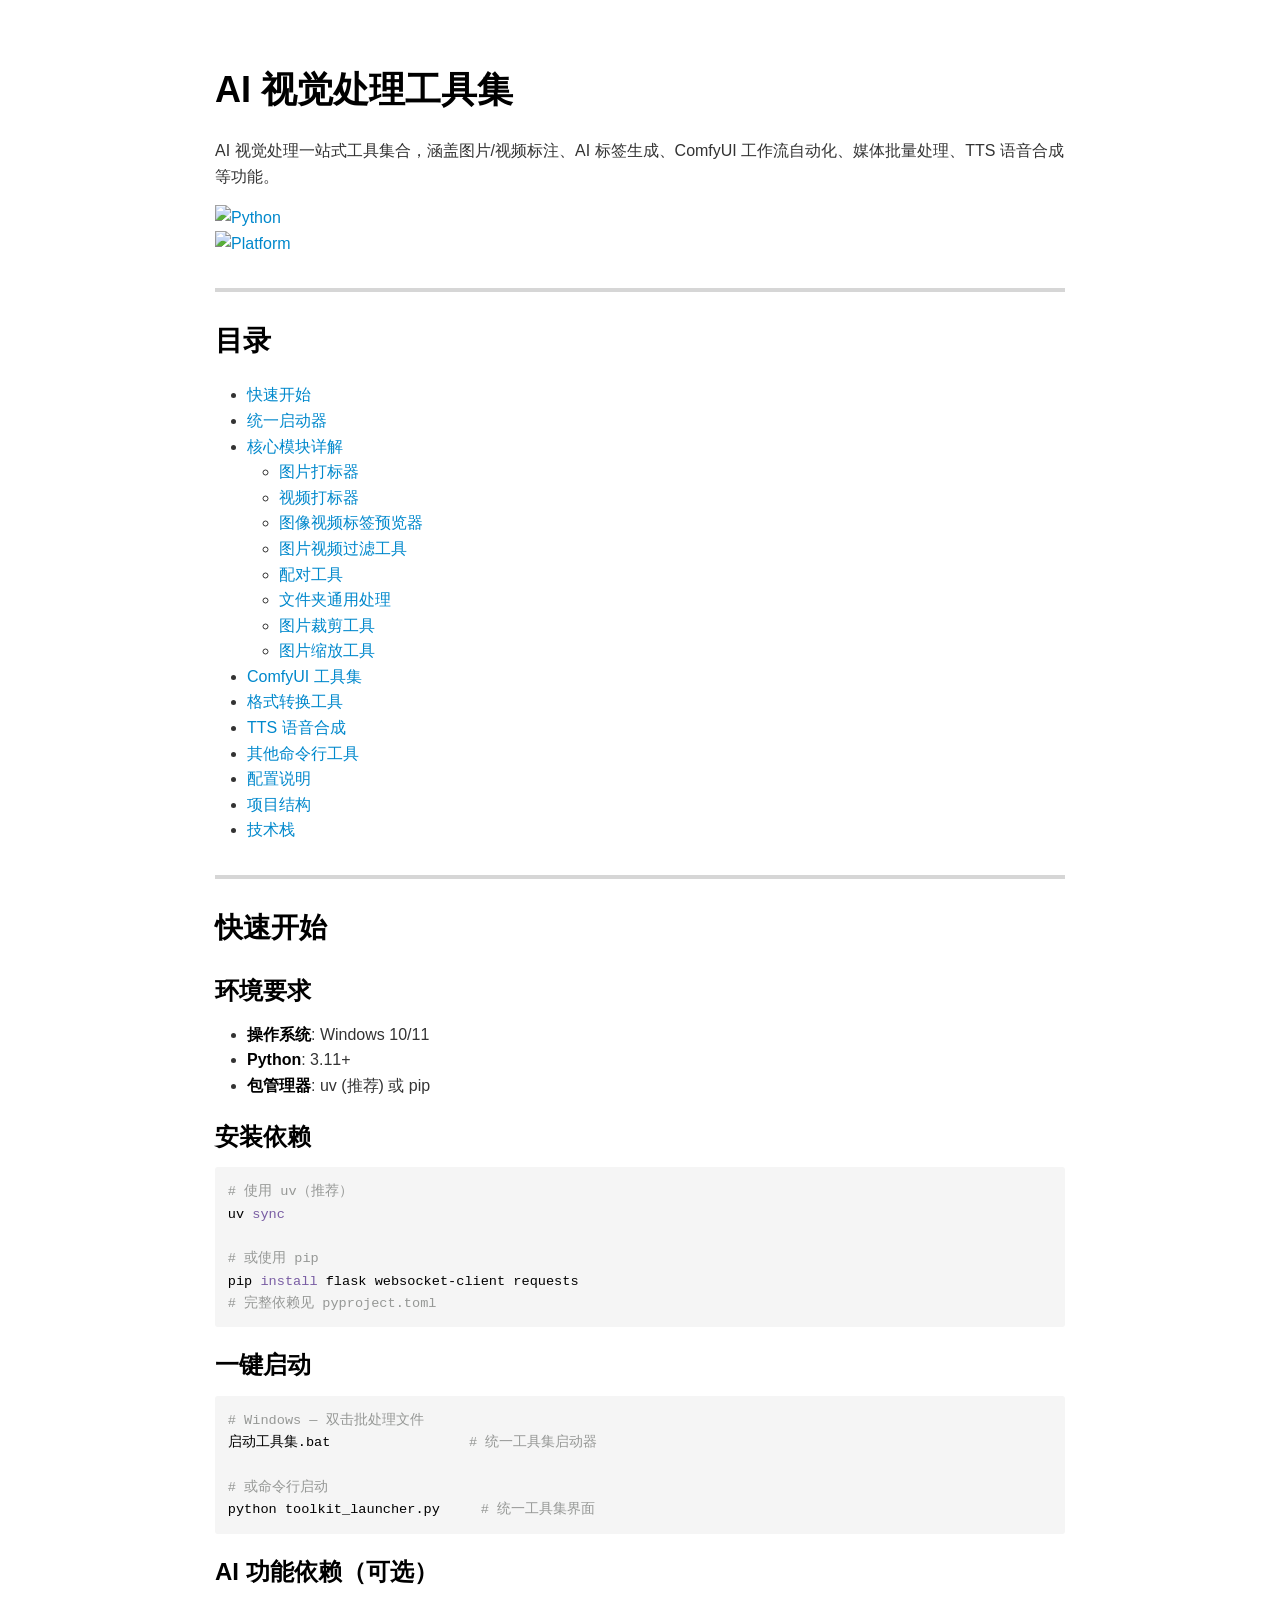
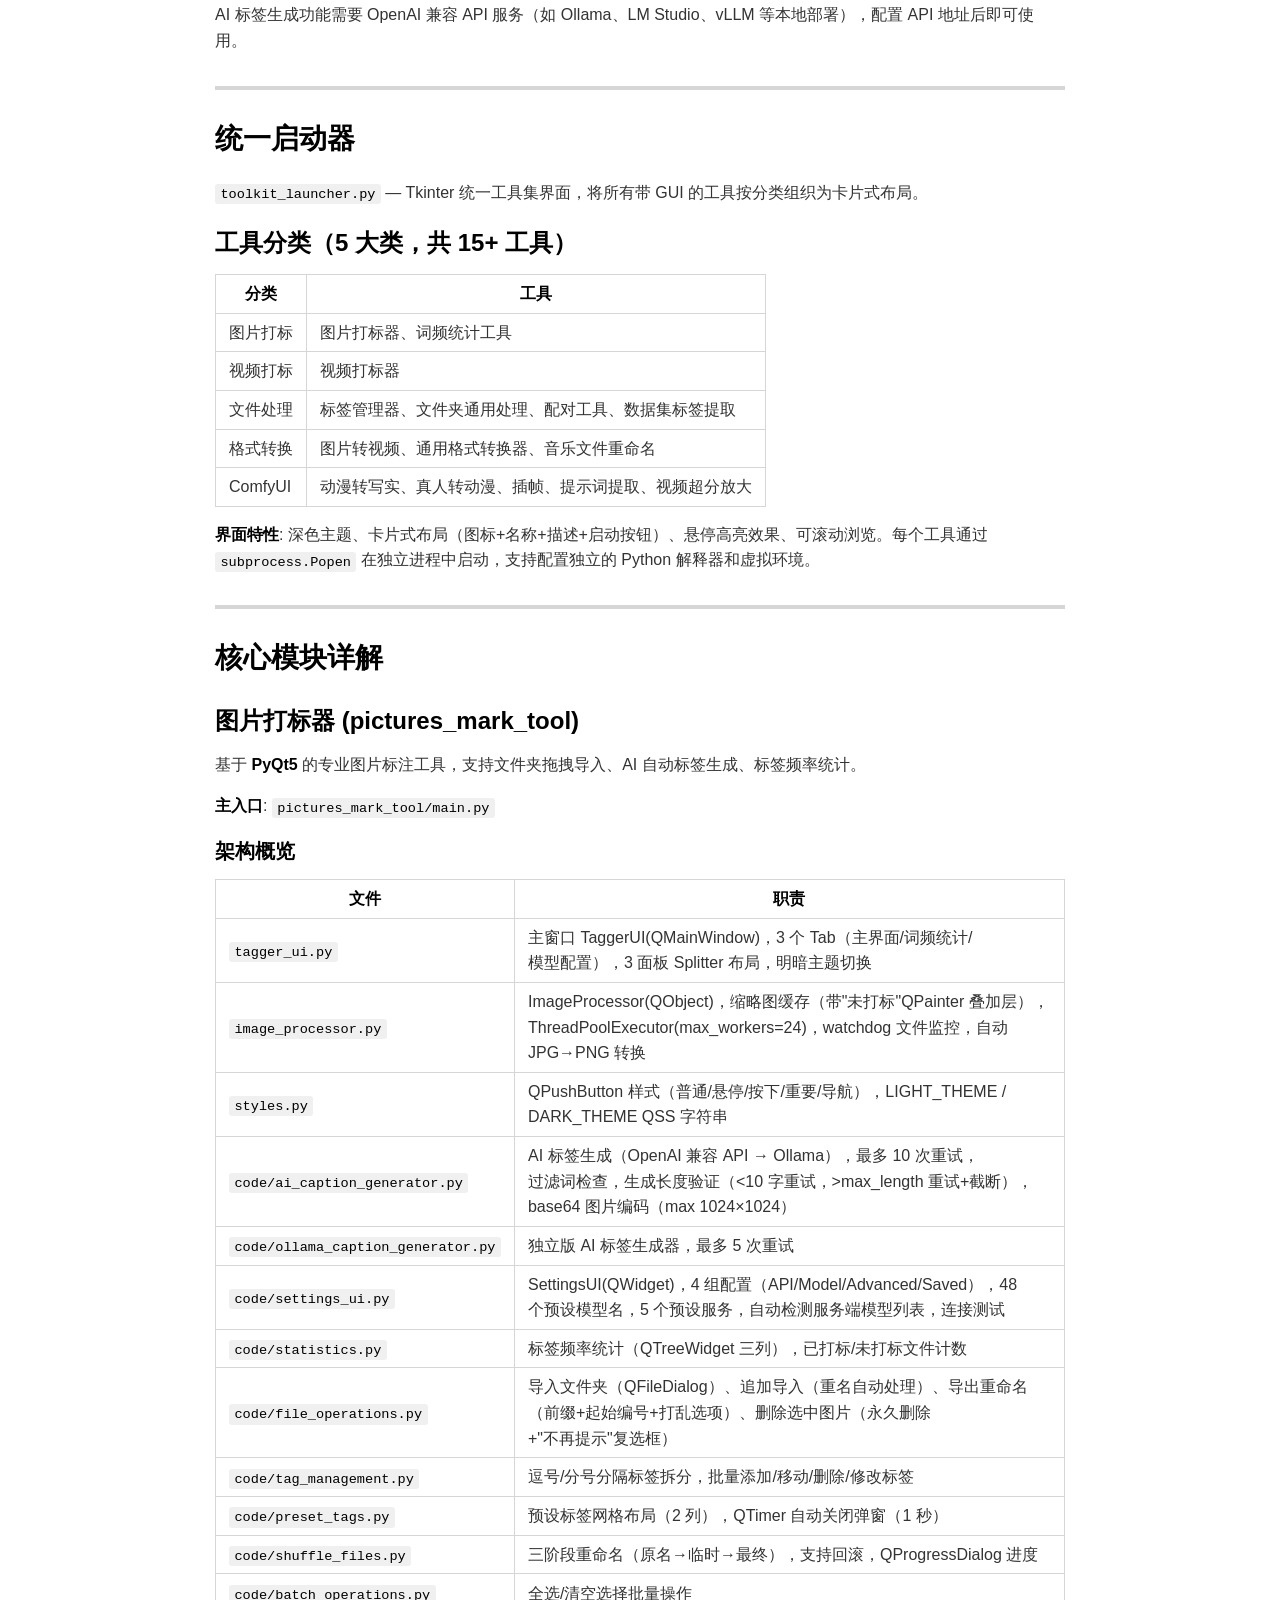
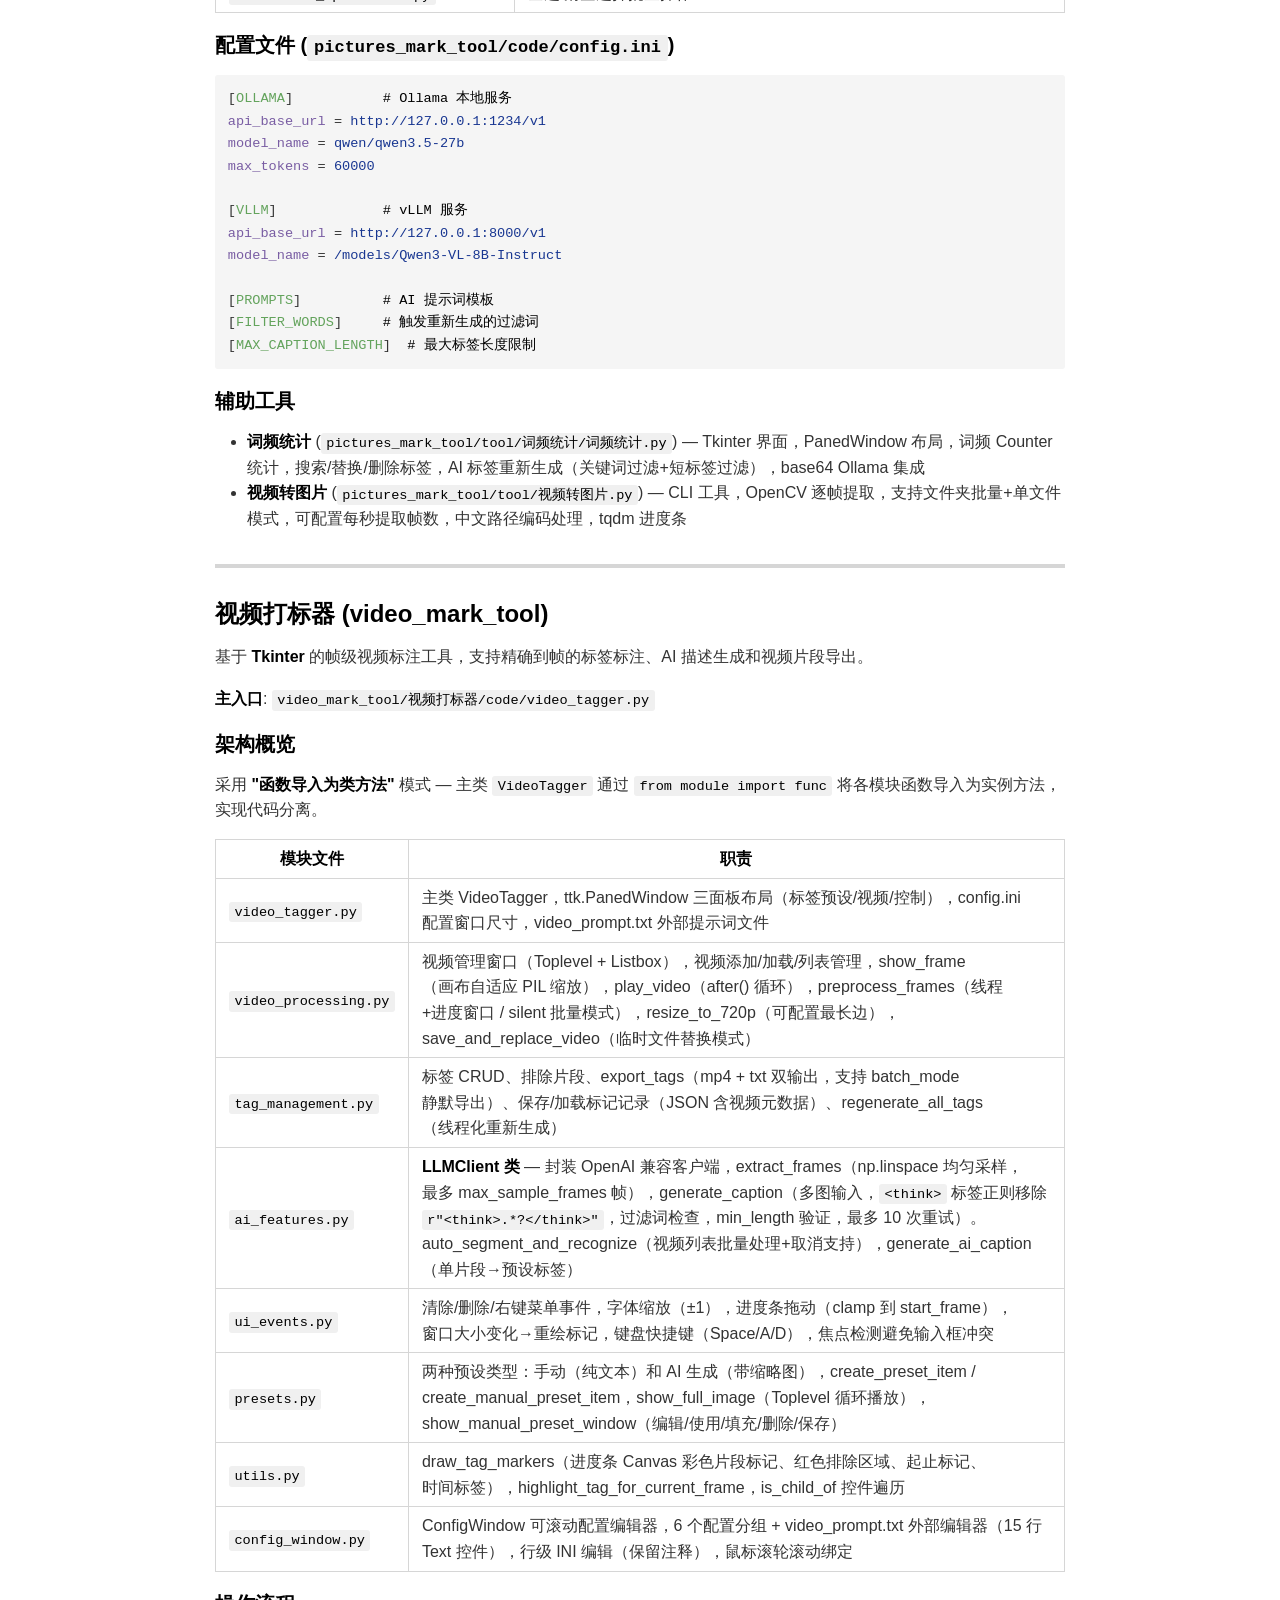
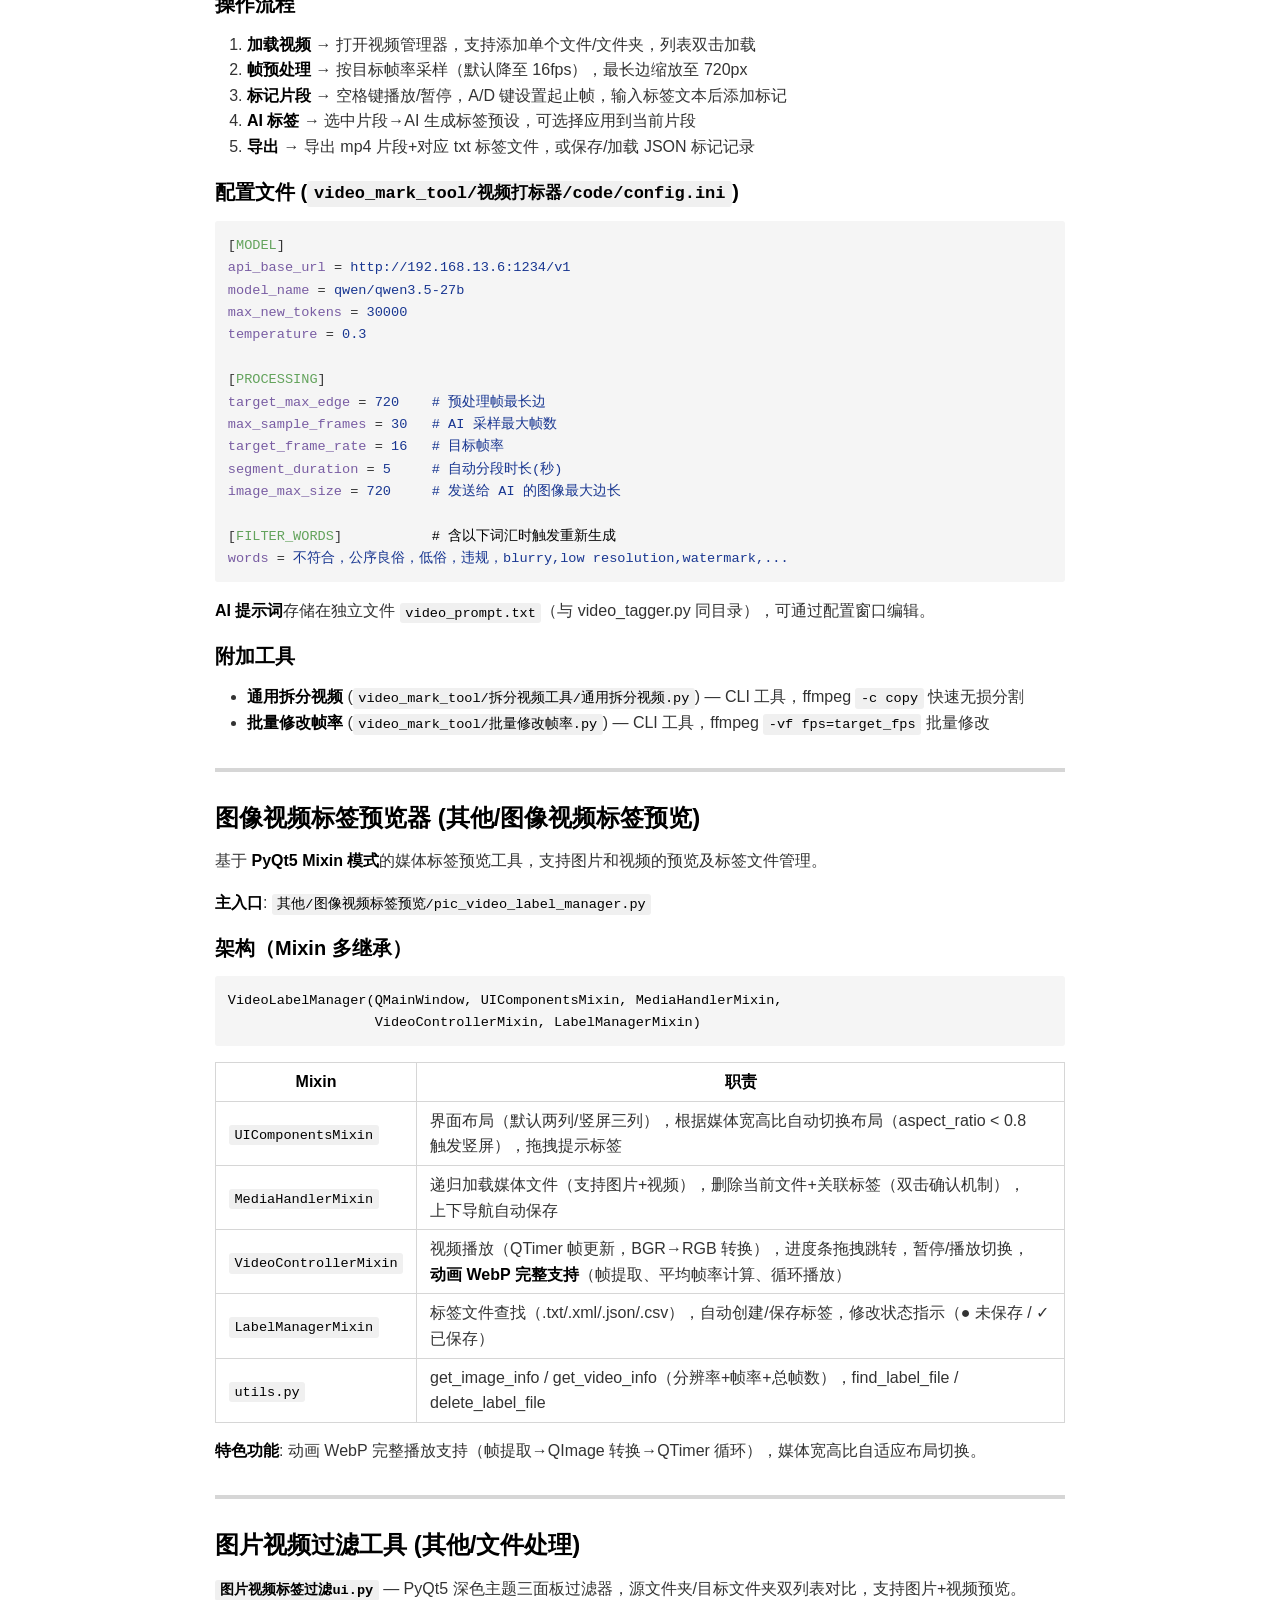
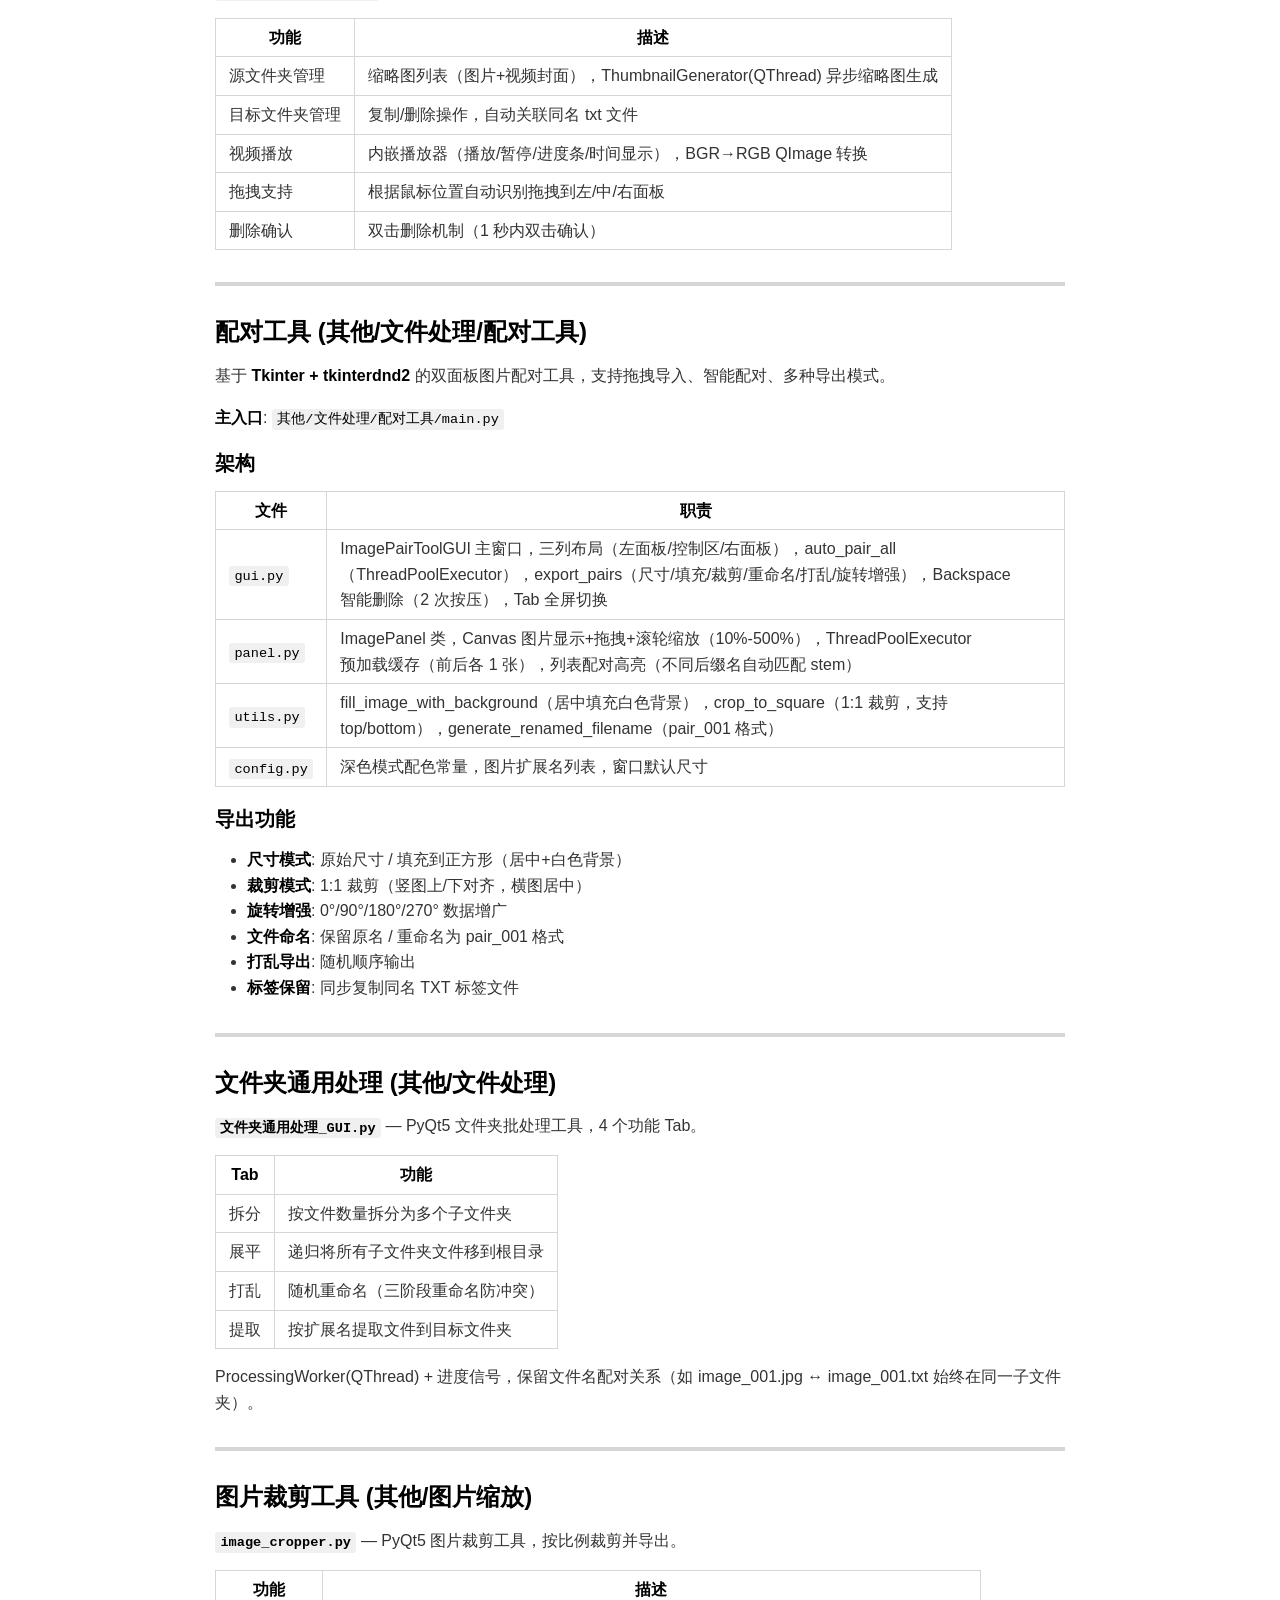
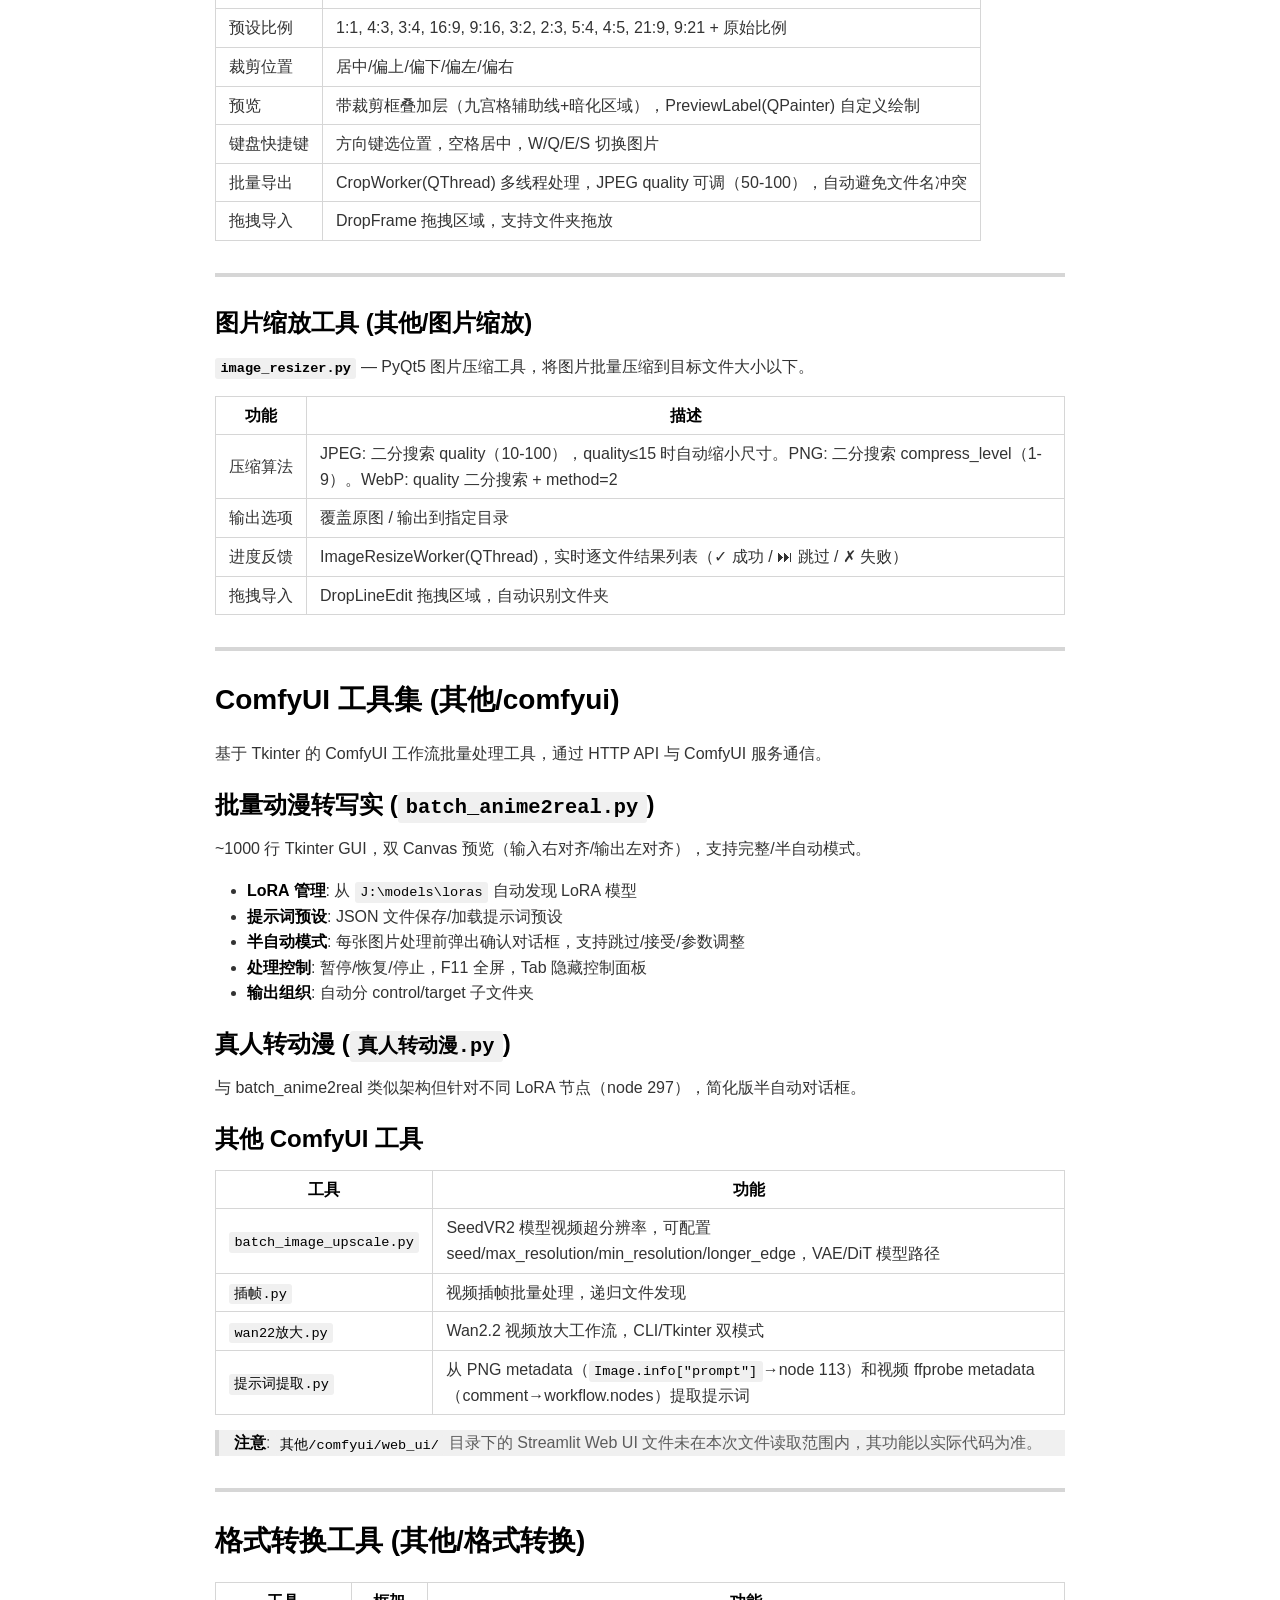
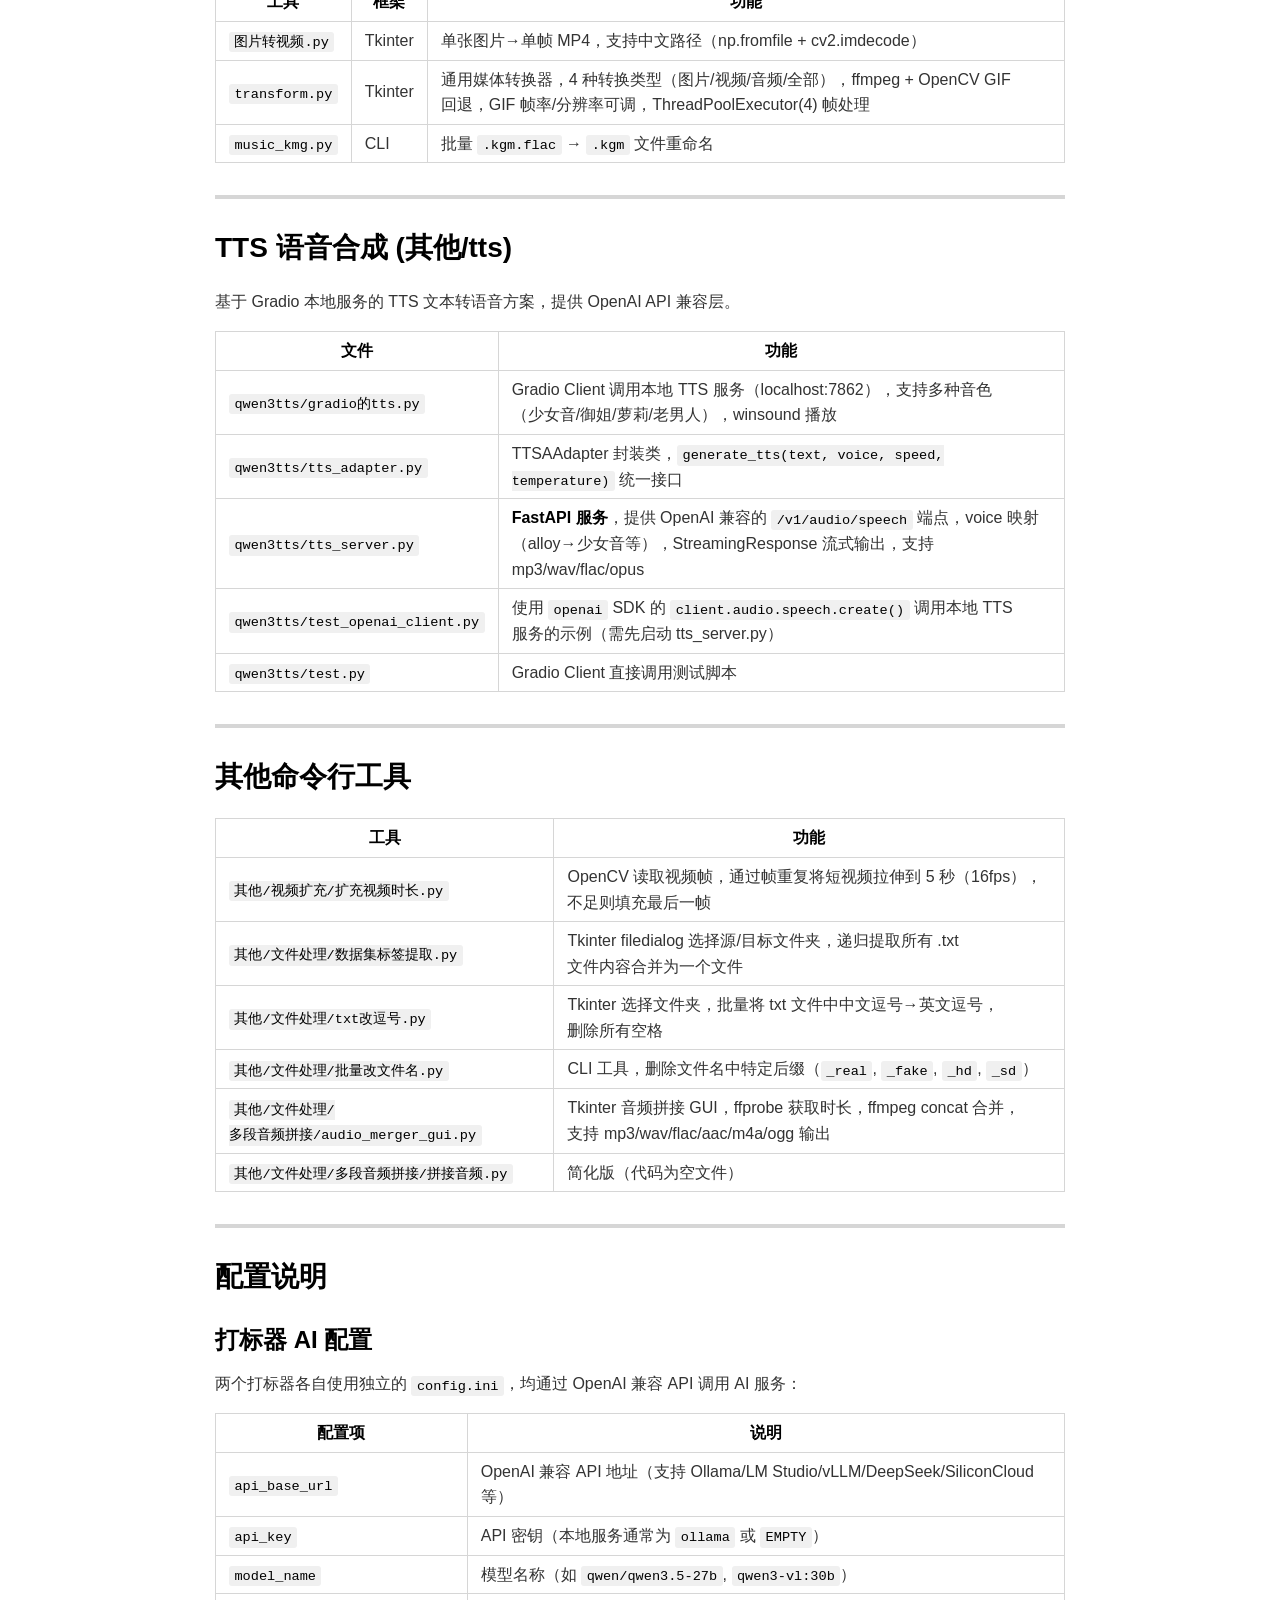
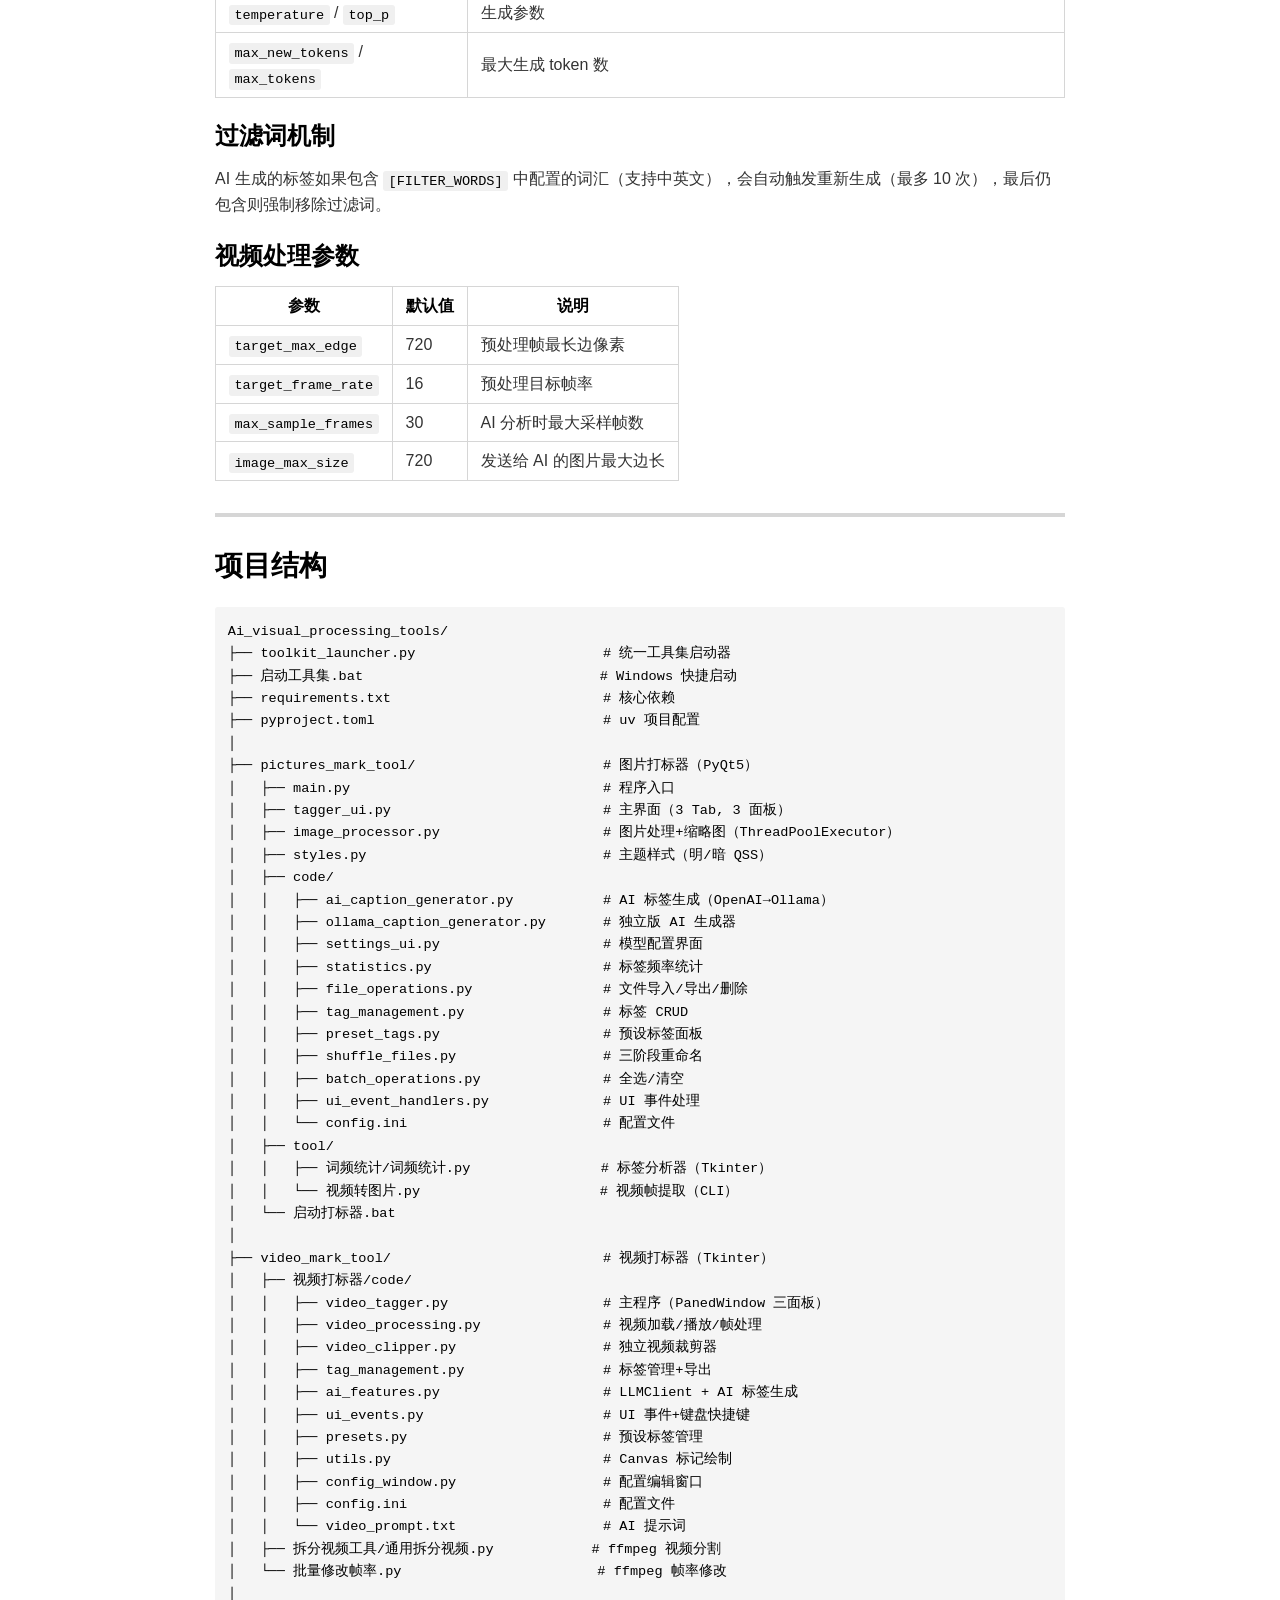
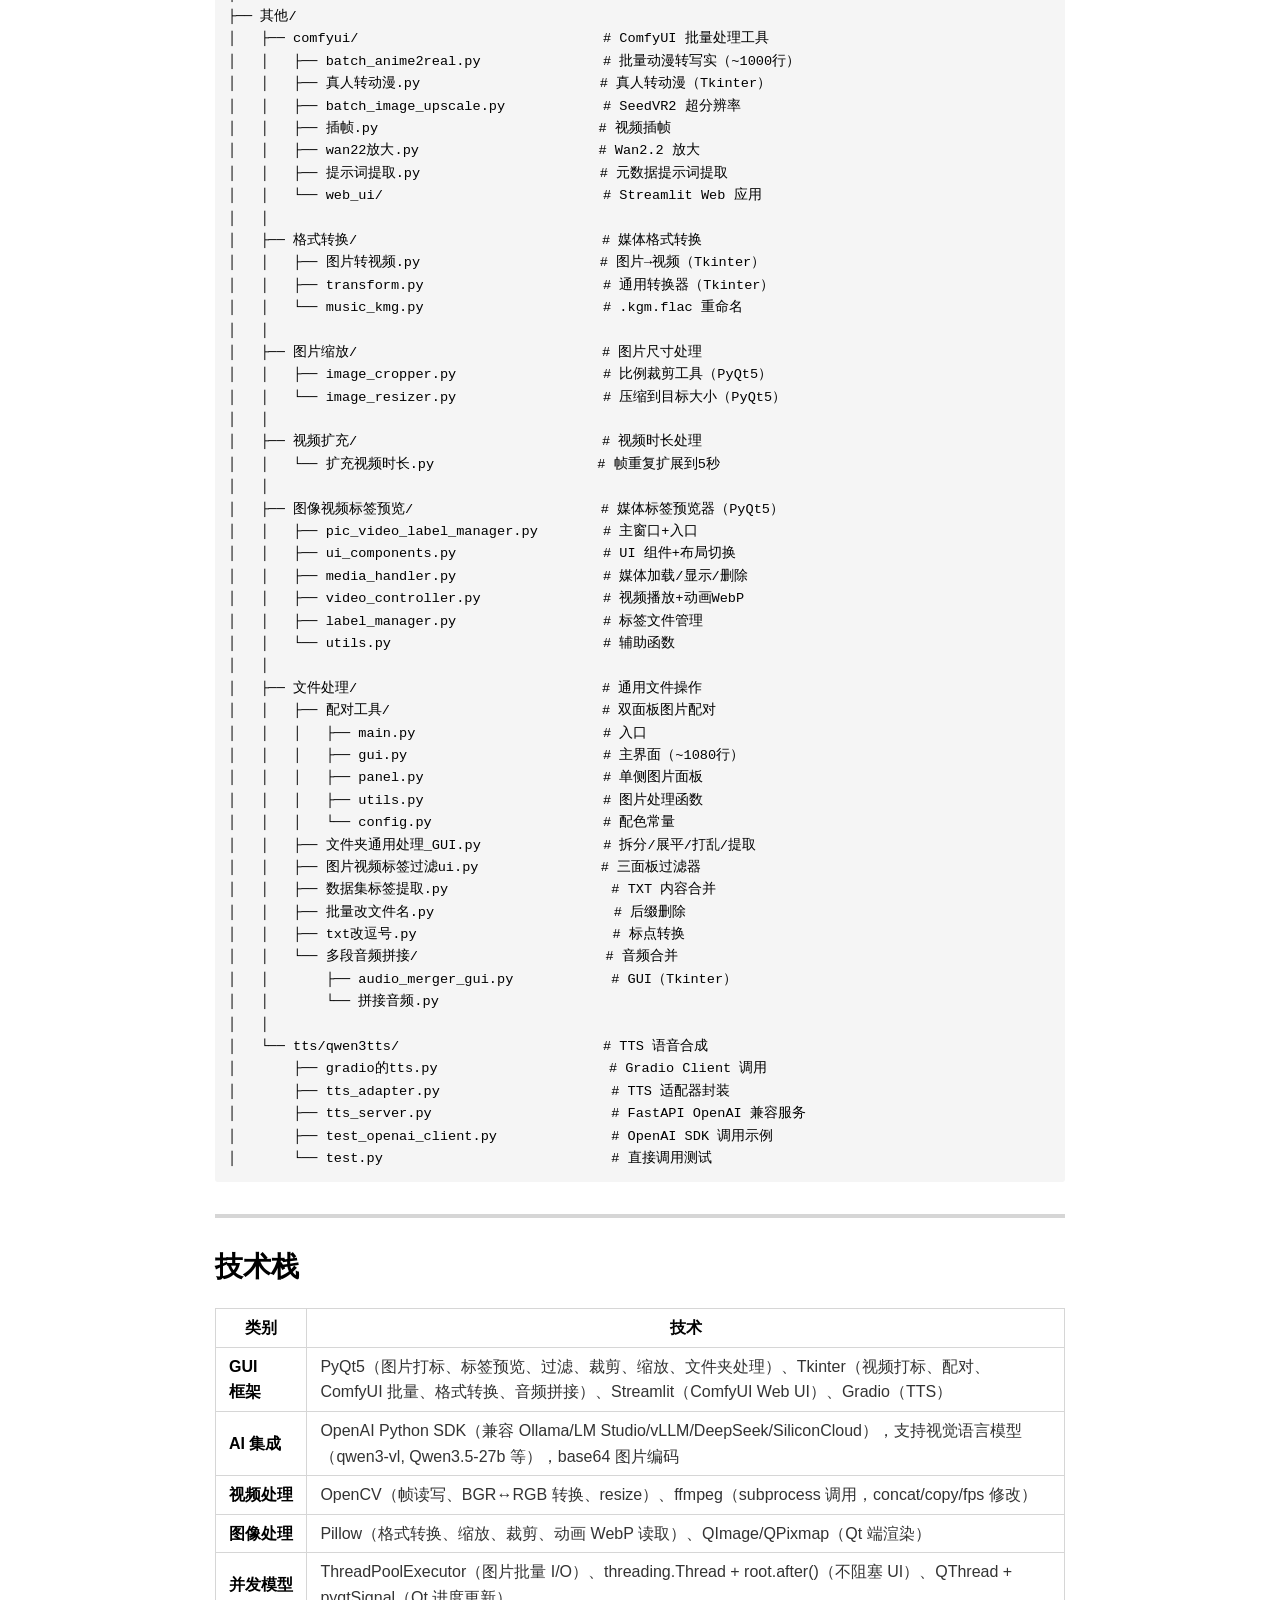
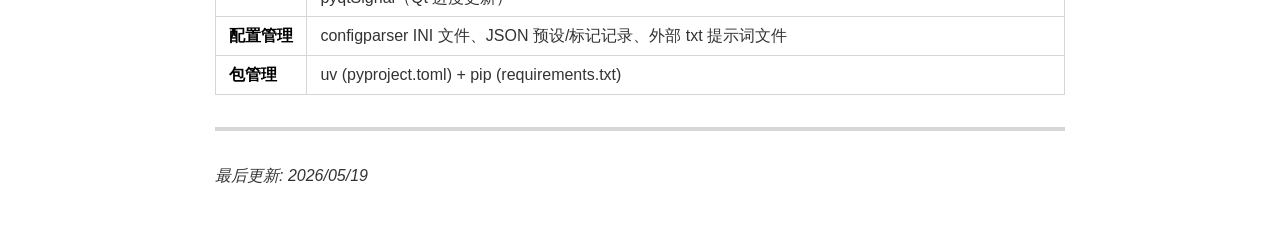
==== README.html @ 83041ee2 "readme更新" ====
<!DOCTYPE html><html><head>
      <title>README</title>
      <meta charset="utf-8">
      <meta name="viewport" content="width=device-width, initial-scale=1.0">
      
      <link rel="stylesheet" href="file:///c:\Users\19864\.vscode\extensions\shd101wyy.markdown-preview-enhanced-0.8.26\crossnote\dependencies\katex\katex.min.css">
      
      
      
      
      
      
      
      <style>
      code[class*=language-],pre[class*=language-]{color:#333;background:0 0;font-family:Consolas,"Liberation Mono",Menlo,Courier,monospace;text-align:left;white-space:pre;word-spacing:normal;word-break:normal;word-wrap:normal;line-height:1.4;-moz-tab-size:8;-o-tab-size:8;tab-size:8;-webkit-hyphens:none;-moz-hyphens:none;-ms-hyphens:none;hyphens:none}pre[class*=language-]{padding:.8em;overflow:auto;border-radius:3px;background:#f5f5f5}:not(pre)>code[class*=language-]{padding:.1em;border-radius:.3em;white-space:normal;background:#f5f5f5}.token.blockquote,.token.comment{color:#969896}.token.cdata{color:#183691}.token.doctype,.token.macro.property,.token.punctuation,.token.variable{color:#333}.token.builtin,.token.important,.token.keyword,.token.operator,.token.rule{color:#a71d5d}.token.attr-value,.token.regex,.token.string,.token.url{color:#183691}.token.atrule,.token.boolean,.token.code,.token.command,.token.constant,.token.entity,.token.number,.token.property,.token.symbol{color:#0086b3}.token.prolog,.token.selector,.token.tag{color:#63a35c}.token.attr-name,.token.class,.token.class-name,.token.function,.token.id,.token.namespace,.token.pseudo-class,.token.pseudo-element,.token.url-reference .token.variable{color:#795da3}.token.entity{cursor:help}.token.title,.token.title .token.punctuation{font-weight:700;color:#1d3e81}.token.list{color:#ed6a43}.token.inserted{background-color:#eaffea;color:#55a532}.token.deleted{background-color:#ffecec;color:#bd2c00}.token.bold{font-weight:700}.token.italic{font-style:italic}.language-json .token.property{color:#183691}.language-markup .token.tag .token.punctuation{color:#333}.language-css .token.function,code.language-css{color:#0086b3}.language-yaml .token.atrule{color:#63a35c}code.language-yaml{color:#183691}.language-ruby .token.function{color:#333}.language-markdown .token.url{color:#795da3}.language-makefile .token.symbol{color:#795da3}.language-makefile .token.variable{color:#183691}.language-makefile .token.builtin{color:#0086b3}.language-bash .token.keyword{color:#0086b3}pre[data-line]{position:relative;padding:1em 0 1em 3em}pre[data-line] .line-highlight-wrapper{position:absolute;top:0;left:0;background-color:transparent;display:block;width:100%}pre[data-line] .line-highlight{position:absolute;left:0;right:0;padding:inherit 0;margin-top:1em;background:hsla(24,20%,50%,.08);background:linear-gradient(to right,hsla(24,20%,50%,.1) 70%,hsla(24,20%,50%,0));pointer-events:none;line-height:inherit;white-space:pre}pre[data-line] .line-highlight:before,pre[data-line] .line-highlight[data-end]:after{content:attr(data-start);position:absolute;top:.4em;left:.6em;min-width:1em;padding:0 .5em;background-color:hsla(24,20%,50%,.4);color:#f4f1ef;font:bold 65%/1.5 sans-serif;text-align:center;vertical-align:.3em;border-radius:999px;text-shadow:none;box-shadow:0 1px #fff}pre[data-line] .line-highlight[data-end]:after{content:attr(data-end);top:auto;bottom:.4em}html body{font-family:'Helvetica Neue',Helvetica,'Segoe UI',Arial,freesans,sans-serif;font-size:16px;line-height:1.6;color:#333;background-color:#fff;overflow:initial;box-sizing:border-box;word-wrap:break-word}html body>:first-child{margin-top:0}html body h1,html body h2,html body h3,html body h4,html body h5,html body h6{line-height:1.2;margin-top:1em;margin-bottom:16px;color:#000}html body h1{font-size:2.25em;font-weight:300;padding-bottom:.3em}html body h2{font-size:1.75em;font-weight:400;padding-bottom:.3em}html body h3{font-size:1.5em;font-weight:500}html body h4{font-size:1.25em;font-weight:600}html body h5{font-size:1.1em;font-weight:600}html body h6{font-size:1em;font-weight:600}html body h1,html body h2,html body h3,html body h4,html body h5{font-weight:600}html body h5{font-size:1em}html body h6{color:#5c5c5c}html body strong{color:#000}html body del{color:#5c5c5c}html body a:not([href]){color:inherit;text-decoration:none}html body a{color:#08c;text-decoration:none}html body a:hover{color:#00a3f5;text-decoration:none}html body img{max-width:100%}html body>p{margin-top:0;margin-bottom:16px;word-wrap:break-word}html body>ol,html body>ul{margin-bottom:16px}html body ol,html body ul{padding-left:2em}html body ol.no-list,html body ul.no-list{padding:0;list-style-type:none}html body ol ol,html body ol ul,html body ul ol,html body ul ul{margin-top:0;margin-bottom:0}html body li{margin-bottom:0}html body li.task-list-item{list-style:none}html body li>p{margin-top:0;margin-bottom:0}html body .task-list-item-checkbox{margin:0 .2em .25em -1.8em;vertical-align:middle}html body .task-list-item-checkbox:hover{cursor:pointer}html body blockquote{margin:16px 0;font-size:inherit;padding:0 15px;color:#5c5c5c;background-color:#f0f0f0;border-left:4px solid #d6d6d6}html body blockquote>:first-child{margin-top:0}html body blockquote>:last-child{margin-bottom:0}html body hr{height:4px;margin:32px 0;background-color:#d6d6d6;border:0 none}html body table{margin:10px 0 15px 0;border-collapse:collapse;border-spacing:0;display:block;width:100%;overflow:auto;word-break:normal;word-break:keep-all}html body table th{font-weight:700;color:#000}html body table td,html body table th{border:1px solid #d6d6d6;padding:6px 13px}html body dl{padding:0}html body dl dt{padding:0;margin-top:16px;font-size:1em;font-style:italic;font-weight:700}html body dl dd{padding:0 16px;margin-bottom:16px}html body code{font-family:Menlo,Monaco,Consolas,'Courier New',monospace;font-size:.85em;color:#000;background-color:#f0f0f0;border-radius:3px;padding:.2em 0}html body code::after,html body code::before{letter-spacing:-.2em;content:'\00a0'}html body pre>code{padding:0;margin:0;word-break:normal;white-space:pre;background:0 0;border:0}html body .highlight{margin-bottom:16px}html body .highlight pre,html body pre{padding:1em;overflow:auto;line-height:1.45;border:#d6d6d6;border-radius:3px}html body .highlight pre{margin-bottom:0;word-break:normal}html body pre code,html body pre tt{display:inline;max-width:initial;padding:0;margin:0;overflow:initial;line-height:inherit;word-wrap:normal;background-color:transparent;border:0}html body pre code:after,html body pre code:before,html body pre tt:after,html body pre tt:before{content:normal}html body blockquote,html body dl,html body ol,html body p,html body pre,html body ul{margin-top:0;margin-bottom:16px}html body kbd{color:#000;border:1px solid #d6d6d6;border-bottom:2px solid #c7c7c7;padding:2px 4px;background-color:#f0f0f0;border-radius:3px}@media print{html body{background-color:#fff}html body h1,html body h2,html body h3,html body h4,html body h5,html body h6{color:#000;page-break-after:avoid}html body blockquote{color:#5c5c5c}html body pre{page-break-inside:avoid}html body table{display:table}html body img{display:block;max-width:100%;max-height:100%}html body code,html body pre{word-wrap:break-word;white-space:pre}}.markdown-preview{width:100%;height:100%;box-sizing:border-box}.markdown-preview ul{list-style:disc}.markdown-preview ul ul{list-style:circle}.markdown-preview ul ul ul{list-style:square}.markdown-preview ol{list-style:decimal}.markdown-preview ol ol,.markdown-preview ul ol{list-style-type:lower-roman}.markdown-preview ol ol ol,.markdown-preview ol ul ol,.markdown-preview ul ol ol,.markdown-preview ul ul ol{list-style-type:lower-alpha}.markdown-preview .newpage,.markdown-preview .pagebreak{page-break-before:always}.markdown-preview pre.line-numbers{position:relative;padding-left:3.8em;counter-reset:linenumber}.markdown-preview pre.line-numbers>code{position:relative}.markdown-preview pre.line-numbers .line-numbers-rows{position:absolute;pointer-events:none;top:1em;font-size:100%;left:0;width:3em;letter-spacing:-1px;border-right:1px solid #999;-webkit-user-select:none;-moz-user-select:none;-ms-user-select:none;user-select:none}.markdown-preview pre.line-numbers .line-numbers-rows>span{pointer-events:none;display:block;counter-increment:linenumber}.markdown-preview pre.line-numbers .line-numbers-rows>span:before{content:counter(linenumber);color:#999;display:block;padding-right:.8em;text-align:right}.markdown-preview .mathjax-exps .MathJax_Display{text-align:center!important}.markdown-preview:not([data-for=preview]) .code-chunk .code-chunk-btn-group{display:none}.markdown-preview:not([data-for=preview]) .code-chunk .status{display:none}.markdown-preview:not([data-for=preview]) .code-chunk .output-div{margin-bottom:16px}.markdown-preview .md-toc{padding:0}.markdown-preview .md-toc .md-toc-details{margin:0;padding:0;border:none}.markdown-preview .md-toc summary.md-toc-link-wrapper{cursor:pointer;list-style-position:outside}.markdown-preview .md-toc summary.md-toc-link-wrapper::marker{font-size:.85em}.markdown-preview .md-toc .md-toc-link-wrapper .md-toc-link{display:inline;padding:.25rem 0}.markdown-preview .md-toc .md-toc-link-wrapper .md-toc-link div,.markdown-preview .md-toc .md-toc-link-wrapper .md-toc-link p{display:inline}.markdown-preview .md-toc .md-toc-link-wrapper.highlighted .md-toc-link{font-weight:800}.markdown-preview .md-toc .md-toc-link-wrapper[data-level='0']{margin-left:12px}.markdown-preview .md-toc .md-toc-link-wrapper[data-level='1']{margin-left:28px}.markdown-preview .md-toc .md-toc-link-wrapper[data-level='2']{margin-left:44px}.markdown-preview .md-toc .md-toc-link-wrapper[data-level='3']{margin-left:60px}.markdown-preview .md-toc .md-toc-link-wrapper[data-level='4']{margin-left:76px}.markdown-preview .md-toc .md-toc-link-wrapper[data-level='5']{margin-left:80px}.markdown-preview a.tag,.markdown-preview a.tag:active,.markdown-preview a.tag:link,.markdown-preview a.tag:visited,.markdown-preview span.tag:not(.token){display:inline-block;background-color:var(--vscode-badge-background,rgba(127,127,127,.18));color:var(--vscode-badge-foreground,currentColor);border-radius:2em;font-size:.85em;font-weight:500;padding:.05em .55em;line-height:1.5;white-space:nowrap;text-decoration:none;text-shadow:none;box-shadow:none;transition:background-color .12s ease,opacity .12s ease}.markdown-preview a.tag{cursor:pointer}.markdown-preview a.tag:focus,.markdown-preview a.tag:hover{background-color:var(--vscode-badge-background,rgba(127,127,127,.32));color:var(--vscode-badge-foreground,currentColor);opacity:.85;text-decoration:none;outline:0}.markdown-preview .wikilink-embed-content{border-left:3px solid var(--vscode-textBlockQuote-border,rgba(128,128,128,.3));background:var(--vscode-textBlockQuote-background,rgba(128,128,128,.05));margin:.5em 0;padding:.5em .75em;border-radius:0 3px 3px 0}.markdown-preview .wikilink-embed-content.wikilink-embed-error{border-left-color:var(--vscode-errorForeground,#cf222e);color:var(--vscode-errorForeground,#cf222e);font-style:italic;opacity:.8}.markdown-preview .wikilink-embed-content h1:first-child,.markdown-preview .wikilink-embed-content h2:first-child,.markdown-preview .wikilink-embed-content h3:first-child,.markdown-preview .wikilink-embed-content h4:first-child,.markdown-preview .wikilink-embed-content h5:first-child,.markdown-preview .wikilink-embed-content h6:first-child{margin-top:.25em}.markdown-preview .wikilink-embed-content .wikilink-embed-content{margin:.25em 0;padding:.25em .5em}.markdown-preview .block-id{display:none}.scrollbar-style::-webkit-scrollbar{width:8px}.scrollbar-style::-webkit-scrollbar-track{border-radius:10px;background-color:transparent}.scrollbar-style::-webkit-scrollbar-thumb{border-radius:5px;background-color:rgba(150,150,150,.66);border:4px solid rgba(150,150,150,.66);background-clip:content-box}html body[for=html-export]:not([data-presentation-mode]){position:relative;width:100%;height:100%;top:0;left:0;margin:0;padding:0;overflow:auto}html body[for=html-export]:not([data-presentation-mode]) .markdown-preview{position:relative;top:0;min-height:100vh}@media screen and (min-width:914px){html body[for=html-export]:not([data-presentation-mode]) .markdown-preview{padding:2em calc(50% - 457px + 2em)}}@media screen and (max-width:914px){html body[for=html-export]:not([data-presentation-mode]) .markdown-preview{padding:2em}}@media screen and (max-width:450px){html body[for=html-export]:not([data-presentation-mode]) .markdown-preview{font-size:14px!important;padding:1em}}@media print{html body[for=html-export]:not([data-presentation-mode]) #sidebar-toc-btn{display:none}}html body[for=html-export]:not([data-presentation-mode]) #sidebar-toc-btn{position:fixed;bottom:8px;left:8px;font-size:28px;cursor:pointer;color:inherit;z-index:99;width:32px;text-align:center;opacity:.4}html body[for=html-export]:not([data-presentation-mode])[html-show-sidebar-toc] #sidebar-toc-btn{opacity:1}html body[for=html-export]:not([data-presentation-mode])[html-show-sidebar-toc] .md-sidebar-toc{position:fixed;top:0;left:0;width:300px;height:100%;padding:32px 0 48px 0;font-size:14px;box-shadow:0 0 4px rgba(150,150,150,.33);box-sizing:border-box;overflow:auto;background-color:inherit}html body[for=html-export]:not([data-presentation-mode])[html-show-sidebar-toc] .md-sidebar-toc::-webkit-scrollbar{width:8px}html body[for=html-export]:not([data-presentation-mode])[html-show-sidebar-toc] .md-sidebar-toc::-webkit-scrollbar-track{border-radius:10px;background-color:transparent}html body[for=html-export]:not([data-presentation-mode])[html-show-sidebar-toc] .md-sidebar-toc::-webkit-scrollbar-thumb{border-radius:5px;background-color:rgba(150,150,150,.66);border:4px solid rgba(150,150,150,.66);background-clip:content-box}html body[for=html-export]:not([data-presentation-mode])[html-show-sidebar-toc] .md-sidebar-toc a{text-decoration:none}html body[for=html-export]:not([data-presentation-mode])[html-show-sidebar-toc] .md-sidebar-toc .md-toc{padding:0 16px}html body[for=html-export]:not([data-presentation-mode])[html-show-sidebar-toc] .md-sidebar-toc .md-toc .md-toc-details{margin:0;padding:0;border:none}html body[for=html-export]:not([data-presentation-mode])[html-show-sidebar-toc] .md-sidebar-toc .md-toc .md-toc-link-wrapper .md-toc-link{display:inline;padding:.25rem 0}html body[for=html-export]:not([data-presentation-mode])[html-show-sidebar-toc] .md-sidebar-toc .md-toc .md-toc-link-wrapper .md-toc-link div,html body[for=html-export]:not([data-presentation-mode])[html-show-sidebar-toc] .md-sidebar-toc .md-toc .md-toc-link-wrapper .md-toc-link p{display:inline}html body[for=html-export]:not([data-presentation-mode])[html-show-sidebar-toc] .md-sidebar-toc .md-toc .md-toc-link-wrapper.highlighted .md-toc-link{font-weight:800}html body[for=html-export]:not([data-presentation-mode])[html-show-sidebar-toc] .md-sidebar-toc .md-toc .md-toc-link-wrapper[data-level='0']{padding-left:0}html body[for=html-export]:not([data-presentation-mode])[html-show-sidebar-toc] .md-sidebar-toc .md-toc .md-toc-link-wrapper[data-level='1']{padding-left:16px}html body[for=html-export]:not([data-presentation-mode])[html-show-sidebar-toc] .md-sidebar-toc .md-toc .md-toc-link-wrapper[data-level='2']{padding-left:32px}html body[for=html-export]:not([data-presentation-mode])[html-show-sidebar-toc] .md-sidebar-toc .md-toc .md-toc-link-wrapper[data-level='3']{padding-left:48px}html body[for=html-export]:not([data-presentation-mode])[html-show-sidebar-toc] .md-sidebar-toc .md-toc .md-toc-link-wrapper[data-level='4']{padding-left:64px}html body[for=html-export]:not([data-presentation-mode])[html-show-sidebar-toc] .md-sidebar-toc .md-toc .md-toc-link-wrapper[data-level='5']{padding-left:80px}html body[for=html-export]:not([data-presentation-mode])[html-show-sidebar-toc] .markdown-preview{left:300px;width:calc(100% - 300px);padding:2em calc(50% - 457px - 300px / 2);margin:0;box-sizing:border-box}@media screen and (max-width:1274px){html body[for=html-export]:not([data-presentation-mode])[html-show-sidebar-toc] .markdown-preview{padding:2em}}@media screen and (max-width:450px){html body[for=html-export]:not([data-presentation-mode])[html-show-sidebar-toc] .markdown-preview{width:100%}}html body[for=html-export]:not([data-presentation-mode]):not([html-show-sidebar-toc]) .markdown-preview{left:50%;transform:translateX(-50%)}html body[for=html-export]:not([data-presentation-mode]):not([html-show-sidebar-toc]) .md-sidebar-toc{display:none}
/* Please visit the URL below for more information: */
/*   https://shd101wyy.github.io/markdown-preview-enhanced/#/customize-css */

      </style>
      <script type="text/javascript">
  document.addEventListener("DOMContentLoaded", function () {
    // your code here
  });
</script>
    </head>
    <body for="html-export">
      <div class="crossnote markdown-preview  ">
      
<h1 id="ai-视觉处理工具集">AI 视觉处理工具集 </h1>
<p>AI 视觉处理一站式工具集合，涵盖图片/视频标注、AI 标签生成、ComfyUI 工作流自动化、媒体批量处理、TTS 语音合成等功能。</p>
<p><a href="https://www.python.org/"><img src="https://img.shields.io/badge/Python-3.11+-blue.svg" alt="Python"></a><br>
<a href="https://www.microsoft.com/windows"><img src="https://img.shields.io/badge/Platform-Windows-lightgrey.svg" alt="Platform"></a></p>
<hr>
<h2 id="目录">目录 </h2>
<ul>
<li><a href="#%E5%BF%AB%E9%80%9F%E5%BC%80%E5%A7%8B">快速开始</a></li>
<li><a href="#%E7%BB%9F%E4%B8%80%E5%90%AF%E5%8A%A8%E5%99%A8">统一启动器</a></li>
<li><a href="#%E6%A0%B8%E5%BF%83%E6%A8%A1%E5%9D%97%E8%AF%A6%E8%A7%A3">核心模块详解</a>
<ul>
<li><a href="#%E5%9B%BE%E7%89%87%E6%89%93%E6%A0%87%E5%99%A8-pictures_mark_tool">图片打标器</a></li>
<li><a href="#%E8%A7%86%E9%A2%91%E6%89%93%E6%A0%87%E5%99%A8-video_mark_tool">视频打标器</a></li>
<li><a href="#%E5%9B%BE%E5%83%8F%E8%A7%86%E9%A2%91%E6%A0%87%E7%AD%BE%E9%A2%84%E8%A7%88%E5%99%A8-%E5%85%B6%E4%BB%96%E5%9B%BE%E5%83%8F%E8%A7%86%E9%A2%91%E6%A0%87%E7%AD%BE%E9%A2%84%E8%A7%88">图像视频标签预览器</a></li>
<li><a href="#%E5%9B%BE%E7%89%87%E8%A7%86%E9%A2%91%E8%BF%87%E6%BB%A4%E5%B7%A5%E5%85%B7-%E5%85%B6%E4%BB%96%E6%96%87%E4%BB%B6%E5%A4%84%E7%90%86">图片视频过滤工具</a></li>
<li><a href="#%E9%85%8D%E5%AF%B9%E5%B7%A5%E5%85%B7-%E5%85%B6%E4%BB%96%E6%96%87%E4%BB%B6%E5%A4%84%E7%90%86%E9%85%8D%E5%AF%B9%E5%B7%A5%E5%85%B7">配对工具</a></li>
<li><a href="#%E6%96%87%E4%BB%B6%E5%A4%B9%E9%80%9A%E7%94%A8%E5%A4%84%E7%90%86-%E5%85%B6%E4%BB%96%E6%96%87%E4%BB%B6%E5%A4%84%E7%90%86">文件夹通用处理</a></li>
<li><a href="#%E5%9B%BE%E7%89%87%E8%A3%81%E5%89%AA%E5%B7%A5%E5%85%B7-%E5%85%B6%E4%BB%96%E5%9B%BE%E7%89%87%E7%BC%A9%E6%94%BE">图片裁剪工具</a></li>
<li><a href="#%E5%9B%BE%E7%89%87%E7%BC%A9%E6%94%BE%E5%B7%A5%E5%85%B7-%E5%85%B6%E4%BB%96%E5%9B%BE%E7%89%87%E7%BC%A9%E6%94%BE">图片缩放工具</a></li>
</ul>
</li>
<li><a href="#comfyui-%E5%B7%A5%E5%85%B7%E9%9B%86-%E5%85%B6%E4%BB%96comfyui">ComfyUI 工具集</a></li>
<li><a href="#%E6%A0%BC%E5%BC%8F%E8%BD%AC%E6%8D%A2%E5%B7%A5%E5%85%B7-%E5%85%B6%E4%BB%96%E6%A0%BC%E5%BC%8F%E8%BD%AC%E6%8D%A2">格式转换工具</a></li>
<li><a href="#tts-%E8%AF%AD%E9%9F%B3%E5%90%88%E6%88%90-%E5%85%B6%E4%BB%96tts">TTS 语音合成</a></li>
<li><a href="#%E5%85%B6%E4%BB%96%E5%91%BD%E4%BB%A4%E8%A1%8C%E5%B7%A5%E5%85%B7">其他命令行工具</a></li>
<li><a href="#%E9%85%8D%E7%BD%AE%E8%AF%B4%E6%98%8E">配置说明</a></li>
<li><a href="#%E9%A1%B9%E7%9B%AE%E7%BB%93%E6%9E%84">项目结构</a></li>
<li><a href="#%E6%8A%80%E6%9C%AF%E6%A0%88">技术栈</a></li>
</ul>
<hr>
<h2 id="快速开始">快速开始 </h2>
<h3 id="环境要求">环境要求 </h3>
<ul>
<li><strong>操作系统</strong>: Windows 10/11</li>
<li><strong>Python</strong>: 3.11+</li>
<li><strong>包管理器</strong>: uv (推荐) 或 pip</li>
</ul>
<h3 id="安装依赖">安装依赖 </h3>
<pre data-role="codeBlock" data-info="bash" class="language-bash bash"><code><span class="token comment"># 使用 uv（推荐）</span>
uv <span class="token function">sync</span>

<span class="token comment"># 或使用 pip</span>
pip <span class="token function">install</span> flask websocket-client requests
<span class="token comment"># 完整依赖见 pyproject.toml</span>
</code></pre><h3 id="一键启动">一键启动 </h3>
<pre data-role="codeBlock" data-info="bash" class="language-bash bash"><code><span class="token comment"># Windows — 双击批处理文件</span>
启动工具集.bat                 <span class="token comment"># 统一工具集启动器</span>

<span class="token comment"># 或命令行启动</span>
python toolkit_launcher.py     <span class="token comment"># 统一工具集界面</span>
</code></pre><h3 id="ai-功能依赖可选">AI 功能依赖（可选） </h3>
<p>AI 标签生成功能需要 OpenAI 兼容 API 服务（如 Ollama、LM Studio、vLLM 等本地部署），配置 API 地址后即可使用。</p>
<hr>
<h2 id="统一启动器">统一启动器 </h2>
<p><code>toolkit_launcher.py</code> — Tkinter 统一工具集界面，将所有带 GUI 的工具按分类组织为卡片式布局。</p>
<h3 id="工具分类5-大类共-15-工具">工具分类（5 大类，共 15+ 工具） </h3>
<table>
<thead>
<tr>
<th>分类</th>
<th>工具</th>
</tr>
</thead>
<tbody>
<tr>
<td>图片打标</td>
<td>图片打标器、词频统计工具</td>
</tr>
<tr>
<td>视频打标</td>
<td>视频打标器</td>
</tr>
<tr>
<td>文件处理</td>
<td>标签管理器、文件夹通用处理、配对工具、数据集标签提取</td>
</tr>
<tr>
<td>格式转换</td>
<td>图片转视频、通用格式转换器、音乐文件重命名</td>
</tr>
<tr>
<td>ComfyUI</td>
<td>动漫转写实、真人转动漫、插帧、提示词提取、视频超分放大</td>
</tr>
</tbody>
</table>
<p><strong>界面特性</strong>: 深色主题、卡片式布局（图标+名称+描述+启动按钮）、悬停高亮效果、可滚动浏览。每个工具通过 <code>subprocess.Popen</code> 在独立进程中启动，支持配置独立的 Python 解释器和虚拟环境。</p>
<hr>
<h2 id="核心模块详解">核心模块详解 </h2>
<h3 id="图片打标器-pictures_mark_tool">图片打标器 (pictures_mark_tool) </h3>
<p>基于 <strong>PyQt5</strong> 的专业图片标注工具，支持文件夹拖拽导入、AI 自动标签生成、标签频率统计。</p>
<p><strong>主入口</strong>: <code>pictures_mark_tool/main.py</code></p>
<h4 id="架构概览">架构概览 </h4>
<table>
<thead>
<tr>
<th>文件</th>
<th>职责</th>
</tr>
</thead>
<tbody>
<tr>
<td><code>tagger_ui.py</code></td>
<td>主窗口 TaggerUI(QMainWindow)，3 个 Tab（主界面/词频统计/模型配置），3 面板 Splitter 布局，明暗主题切换</td>
</tr>
<tr>
<td><code>image_processor.py</code></td>
<td>ImageProcessor(QObject)，缩略图缓存（带"未打标"QPainter 叠加层），ThreadPoolExecutor(max_workers=24)，watchdog 文件监控，自动 JPG→PNG 转换</td>
</tr>
<tr>
<td><code>styles.py</code></td>
<td>QPushButton 样式（普通/悬停/按下/重要/导航），LIGHT_THEME / DARK_THEME QSS 字符串</td>
</tr>
<tr>
<td><code>code/ai_caption_generator.py</code></td>
<td>AI 标签生成（OpenAI 兼容 API → Ollama），最多 10 次重试，过滤词检查，生成长度验证（&lt;10 字重试，&gt;max_length 重试+截断），base64 图片编码（max 1024×1024）</td>
</tr>
<tr>
<td><code>code/ollama_caption_generator.py</code></td>
<td>独立版 AI 标签生成器，最多 5 次重试</td>
</tr>
<tr>
<td><code>code/settings_ui.py</code></td>
<td>SettingsUI(QWidget)，4 组配置（API/Model/Advanced/Saved），48 个预设模型名，5 个预设服务，自动检测服务端模型列表，连接测试</td>
</tr>
<tr>
<td><code>code/statistics.py</code></td>
<td>标签频率统计（QTreeWidget 三列），已打标/未打标文件计数</td>
</tr>
<tr>
<td><code>code/file_operations.py</code></td>
<td>导入文件夹（QFileDialog）、追加导入（重名自动处理）、导出重命名（前缀+起始编号+打乱选项）、删除选中图片（永久删除+"不再提示"复选框）</td>
</tr>
<tr>
<td><code>code/tag_management.py</code></td>
<td>逗号/分号分隔标签拆分，批量添加/移动/删除/修改标签</td>
</tr>
<tr>
<td><code>code/preset_tags.py</code></td>
<td>预设标签网格布局（2 列），QTimer 自动关闭弹窗（1 秒）</td>
</tr>
<tr>
<td><code>code/shuffle_files.py</code></td>
<td>三阶段重命名（原名→临时→最终），支持回滚，QProgressDialog 进度</td>
</tr>
<tr>
<td><code>code/batch_operations.py</code></td>
<td>全选/清空选择批量操作</td>
</tr>
</tbody>
</table>
<h4 id="配置文件-pictures_mark_toolcodeconfigini">配置文件 (<code>pictures_mark_tool/code/config.ini</code>) </h4>
<pre data-role="codeBlock" data-info="ini" class="language-ini ini"><code><span class="token section"><span class="token punctuation">[</span><span class="token section-name selector">OLLAMA</span><span class="token punctuation">]</span></span>           # Ollama 本地服务
<span class="token key attr-name">api_base_url</span> <span class="token punctuation">=</span> <span class="token value attr-value">http://127.0.0.1:1234/v1</span>
<span class="token key attr-name">model_name</span> <span class="token punctuation">=</span> <span class="token value attr-value">qwen/qwen3.5-27b</span>
<span class="token key attr-name">max_tokens</span> <span class="token punctuation">=</span> <span class="token value attr-value">60000</span>

<span class="token section"><span class="token punctuation">[</span><span class="token section-name selector">VLLM</span><span class="token punctuation">]</span></span>             # vLLM 服务
<span class="token key attr-name">api_base_url</span> <span class="token punctuation">=</span> <span class="token value attr-value">http://127.0.0.1:8000/v1</span>
<span class="token key attr-name">model_name</span> <span class="token punctuation">=</span> <span class="token value attr-value">/models/Qwen3-VL-8B-Instruct</span>

<span class="token section"><span class="token punctuation">[</span><span class="token section-name selector">PROMPTS</span><span class="token punctuation">]</span></span>          # AI 提示词模板
<span class="token section"><span class="token punctuation">[</span><span class="token section-name selector">FILTER_WORDS</span><span class="token punctuation">]</span></span>     # 触发重新生成的过滤词
<span class="token section"><span class="token punctuation">[</span><span class="token section-name selector">MAX_CAPTION_LENGTH</span><span class="token punctuation">]</span></span>  # 最大标签长度限制
</code></pre><h4 id="辅助工具">辅助工具 </h4>
<ul>
<li><strong>词频统计</strong> (<code>pictures_mark_tool/tool/词频统计/词频统计.py</code>) — Tkinter 界面，PanedWindow 布局，词频 Counter 统计，搜索/替换/删除标签，AI 标签重新生成（关键词过滤+短标签过滤），base64 Ollama 集成</li>
<li><strong>视频转图片</strong> (<code>pictures_mark_tool/tool/视频转图片.py</code>) — CLI 工具，OpenCV 逐帧提取，支持文件夹批量+单文件模式，可配置每秒提取帧数，中文路径编码处理，tqdm 进度条</li>
</ul>
<hr>
<h3 id="视频打标器-video_mark_tool">视频打标器 (video_mark_tool) </h3>
<p>基于 <strong>Tkinter</strong> 的帧级视频标注工具，支持精确到帧的标签标注、AI 描述生成和视频片段导出。</p>
<p><strong>主入口</strong>: <code>video_mark_tool/视频打标器/code/video_tagger.py</code></p>
<h4 id="架构概览-1">架构概览 </h4>
<p>采用 <strong>"函数导入为类方法"</strong> 模式 — 主类 <code>VideoTagger</code> 通过 <code>from module import func</code> 将各模块函数导入为实例方法，实现代码分离。</p>
<table>
<thead>
<tr>
<th>模块文件</th>
<th>职责</th>
</tr>
</thead>
<tbody>
<tr>
<td><code>video_tagger.py</code></td>
<td>主类 VideoTagger，ttk.PanedWindow 三面板布局（标签预设/视频/控制），config.ini 配置窗口尺寸，video_prompt.txt 外部提示词文件</td>
</tr>
<tr>
<td><code>video_processing.py</code></td>
<td>视频管理窗口（Toplevel + Listbox），视频添加/加载/列表管理，show_frame（画布自适应 PIL 缩放），play_video（after() 循环），preprocess_frames（线程+进度窗口 / silent 批量模式），resize_to_720p（可配置最长边），save_and_replace_video（临时文件替换模式）</td>
</tr>
<tr>
<td><code>tag_management.py</code></td>
<td>标签 CRUD、排除片段、export_tags（mp4 + txt 双输出，支持 batch_mode 静默导出）、保存/加载标记记录（JSON 含视频元数据）、regenerate_all_tags（线程化重新生成）</td>
</tr>
<tr>
<td><code>ai_features.py</code></td>
<td><strong>LLMClient 类</strong> — 封装 OpenAI 兼容客户端，extract_frames（np.linspace 均匀采样，最多 max_sample_frames 帧），generate_caption（多图输入，<code>&lt;think&gt;</code> 标签正则移除 <code>r"&lt;think&gt;.*?&lt;/think&gt;"</code>，过滤词检查，min_length 验证，最多 10 次重试）。auto_segment_and_recognize（视频列表批量处理+取消支持），generate_ai_caption（单片段→预设标签）</td>
</tr>
<tr>
<td><code>ui_events.py</code></td>
<td>清除/删除/右键菜单事件，字体缩放（±1），进度条拖动（clamp 到 start_frame），窗口大小变化→重绘标记，键盘快捷键（Space/A/D），焦点检测避免输入框冲突</td>
</tr>
<tr>
<td><code>presets.py</code></td>
<td>两种预设类型：手动（纯文本）和 AI 生成（带缩略图），create_preset_item / create_manual_preset_item，show_full_image（Toplevel 循环播放），show_manual_preset_window（编辑/使用/填充/删除/保存）</td>
</tr>
<tr>
<td><code>utils.py</code></td>
<td>draw_tag_markers（进度条 Canvas 彩色片段标记、红色排除区域、起止标记、时间标签），highlight_tag_for_current_frame，is_child_of 控件遍历</td>
</tr>
<tr>
<td><code>config_window.py</code></td>
<td>ConfigWindow 可滚动配置编辑器，6 个配置分组 + video_prompt.txt 外部编辑器（15 行 Text 控件），行级 INI 编辑（保留注释），鼠标滚轮滚动绑定</td>
</tr>
</tbody>
</table>
<h4 id="操作流程">操作流程 </h4>
<ol>
<li><strong>加载视频</strong> → 打开视频管理器，支持添加单个文件/文件夹，列表双击加载</li>
<li><strong>帧预处理</strong> → 按目标帧率采样（默认降至 16fps），最长边缩放至 720px</li>
<li><strong>标记片段</strong> → 空格键播放/暂停，A/D 键设置起止帧，输入标签文本后添加标记</li>
<li><strong>AI 标签</strong> → 选中片段→AI 生成标签预设，可选择应用到当前片段</li>
<li><strong>导出</strong> → 导出 mp4 片段+对应 txt 标签文件，或保存/加载 JSON 标记记录</li>
</ol>
<h4 id="配置文件-video_mark_tool视频打标器codeconfigini">配置文件 (<code>video_mark_tool/视频打标器/code/config.ini</code>) </h4>
<pre data-role="codeBlock" data-info="ini" class="language-ini ini"><code><span class="token section"><span class="token punctuation">[</span><span class="token section-name selector">MODEL</span><span class="token punctuation">]</span></span>
<span class="token key attr-name">api_base_url</span> <span class="token punctuation">=</span> <span class="token value attr-value">http://192.168.13.6:1234/v1</span>
<span class="token key attr-name">model_name</span> <span class="token punctuation">=</span> <span class="token value attr-value">qwen/qwen3.5-27b</span>
<span class="token key attr-name">max_new_tokens</span> <span class="token punctuation">=</span> <span class="token value attr-value">30000</span>
<span class="token key attr-name">temperature</span> <span class="token punctuation">=</span> <span class="token value attr-value">0.3</span>

<span class="token section"><span class="token punctuation">[</span><span class="token section-name selector">PROCESSING</span><span class="token punctuation">]</span></span>
<span class="token key attr-name">target_max_edge</span> <span class="token punctuation">=</span> <span class="token value attr-value">720    # 预处理帧最长边</span>
<span class="token key attr-name">max_sample_frames</span> <span class="token punctuation">=</span> <span class="token value attr-value">30   # AI 采样最大帧数</span>
<span class="token key attr-name">target_frame_rate</span> <span class="token punctuation">=</span> <span class="token value attr-value">16   # 目标帧率</span>
<span class="token key attr-name">segment_duration</span> <span class="token punctuation">=</span> <span class="token value attr-value">5     # 自动分段时长(秒)</span>
<span class="token key attr-name">image_max_size</span> <span class="token punctuation">=</span> <span class="token value attr-value">720     # 发送给 AI 的图像最大边长</span>

<span class="token section"><span class="token punctuation">[</span><span class="token section-name selector">FILTER_WORDS</span><span class="token punctuation">]</span></span>           # 含以下词汇时触发重新生成
<span class="token key attr-name">words</span> <span class="token punctuation">=</span> <span class="token value attr-value">不符合，公序良俗，低俗，违规，blurry,low resolution,watermark,...</span>
</code></pre><p><strong>AI 提示词</strong>存储在独立文件 <code>video_prompt.txt</code>（与 video_tagger.py 同目录），可通过配置窗口编辑。</p>
<h4 id="附加工具">附加工具 </h4>
<ul>
<li><strong>通用拆分视频</strong> (<code>video_mark_tool/拆分视频工具/通用拆分视频.py</code>) — CLI 工具，ffmpeg <code>-c copy</code> 快速无损分割</li>
<li><strong>批量修改帧率</strong> (<code>video_mark_tool/批量修改帧率.py</code>) — CLI 工具，ffmpeg <code>-vf fps=target_fps</code> 批量修改</li>
</ul>
<hr>
<h3 id="图像视频标签预览器-其他图像视频标签预览">图像视频标签预览器 (其他/图像视频标签预览) </h3>
<p>基于 <strong>PyQt5 Mixin 模式</strong>的媒体标签预览工具，支持图片和视频的预览及标签文件管理。</p>
<p><strong>主入口</strong>: <code>其他/图像视频标签预览/pic_video_label_manager.py</code></p>
<h4 id="架构mixin-多继承">架构（Mixin 多继承） </h4>
<pre data-role="codeBlock" data-info="" class="language-text"><code>VideoLabelManager(QMainWindow, UIComponentsMixin, MediaHandlerMixin,
                  VideoControllerMixin, LabelManagerMixin)
</code></pre><table>
<thead>
<tr>
<th>Mixin</th>
<th>职责</th>
</tr>
</thead>
<tbody>
<tr>
<td><code>UIComponentsMixin</code></td>
<td>界面布局（默认两列/竖屏三列），根据媒体宽高比自动切换布局（aspect_ratio &lt; 0.8 触发竖屏），拖拽提示标签</td>
</tr>
<tr>
<td><code>MediaHandlerMixin</code></td>
<td>递归加载媒体文件（支持图片+视频），删除当前文件+关联标签（双击确认机制），上下导航自动保存</td>
</tr>
<tr>
<td><code>VideoControllerMixin</code></td>
<td>视频播放（QTimer 帧更新，BGR→RGB 转换），进度条拖拽跳转，暂停/播放切换，<strong>动画 WebP 完整支持</strong>（帧提取、平均帧率计算、循环播放）</td>
</tr>
<tr>
<td><code>LabelManagerMixin</code></td>
<td>标签文件查找（.txt/.xml/.json/.csv），自动创建/保存标签，修改状态指示（● 未保存 / ✓ 已保存）</td>
</tr>
<tr>
<td><code>utils.py</code></td>
<td>get_image_info / get_video_info（分辨率+帧率+总帧数），find_label_file / delete_label_file</td>
</tr>
</tbody>
</table>
<p><strong>特色功能</strong>: 动画 WebP 完整播放支持（帧提取→QImage 转换→QTimer 循环），媒体宽高比自适应布局切换。</p>
<hr>
<h3 id="图片视频过滤工具-其他文件处理">图片视频过滤工具 (其他/文件处理) </h3>
<p><strong><code>图片视频标签过滤ui.py</code></strong> — PyQt5 深色主题三面板过滤器，源文件夹/目标文件夹双列表对比，支持图片+视频预览。</p>
<table>
<thead>
<tr>
<th>功能</th>
<th>描述</th>
</tr>
</thead>
<tbody>
<tr>
<td>源文件夹管理</td>
<td>缩略图列表（图片+视频封面），ThumbnailGenerator(QThread) 异步缩略图生成</td>
</tr>
<tr>
<td>目标文件夹管理</td>
<td>复制/删除操作，自动关联同名 txt 文件</td>
</tr>
<tr>
<td>视频播放</td>
<td>内嵌播放器（播放/暂停/进度条/时间显示），BGR→RGB QImage 转换</td>
</tr>
<tr>
<td>拖拽支持</td>
<td>根据鼠标位置自动识别拖拽到左/中/右面板</td>
</tr>
<tr>
<td>删除确认</td>
<td>双击删除机制（1 秒内双击确认）</td>
</tr>
</tbody>
</table>
<hr>
<h3 id="配对工具-其他文件处理配对工具">配对工具 (其他/文件处理/配对工具) </h3>
<p>基于 <strong>Tkinter + tkinterdnd2</strong> 的双面板图片配对工具，支持拖拽导入、智能配对、多种导出模式。</p>
<p><strong>主入口</strong>: <code>其他/文件处理/配对工具/main.py</code></p>
<h4 id="架构">架构 </h4>
<table>
<thead>
<tr>
<th>文件</th>
<th>职责</th>
</tr>
</thead>
<tbody>
<tr>
<td><code>gui.py</code></td>
<td>ImagePairToolGUI 主窗口，三列布局（左面板/控制区/右面板），auto_pair_all（ThreadPoolExecutor），export_pairs（尺寸/填充/裁剪/重命名/打乱/旋转增强），Backspace 智能删除（2 次按压），Tab 全屏切换</td>
</tr>
<tr>
<td><code>panel.py</code></td>
<td>ImagePanel 类，Canvas 图片显示+拖拽+滚轮缩放（10%-500%），ThreadPoolExecutor 预加载缓存（前后各 1 张），列表配对高亮（不同后缀名自动匹配 stem）</td>
</tr>
<tr>
<td><code>utils.py</code></td>
<td>fill_image_with_background（居中填充白色背景），crop_to_square（1:1 裁剪，支持 top/bottom），generate_renamed_filename（pair_001 格式）</td>
</tr>
<tr>
<td><code>config.py</code></td>
<td>深色模式配色常量，图片扩展名列表，窗口默认尺寸</td>
</tr>
</tbody>
</table>
<h4 id="导出功能">导出功能 </h4>
<ul>
<li><strong>尺寸模式</strong>: 原始尺寸 / 填充到正方形（居中+白色背景）</li>
<li><strong>裁剪模式</strong>: 1:1 裁剪（竖图上/下对齐，横图居中）</li>
<li><strong>旋转增强</strong>: 0°/90°/180°/270° 数据增广</li>
<li><strong>文件命名</strong>: 保留原名 / 重命名为 pair_001 格式</li>
<li><strong>打乱导出</strong>: 随机顺序输出</li>
<li><strong>标签保留</strong>: 同步复制同名 TXT 标签文件</li>
</ul>
<hr>
<h3 id="文件夹通用处理-其他文件处理">文件夹通用处理 (其他/文件处理) </h3>
<p><strong><code>文件夹通用处理_GUI.py</code></strong> — PyQt5 文件夹批处理工具，4 个功能 Tab。</p>
<table>
<thead>
<tr>
<th>Tab</th>
<th>功能</th>
</tr>
</thead>
<tbody>
<tr>
<td>拆分</td>
<td>按文件数量拆分为多个子文件夹</td>
</tr>
<tr>
<td>展平</td>
<td>递归将所有子文件夹文件移到根目录</td>
</tr>
<tr>
<td>打乱</td>
<td>随机重命名（三阶段重命名防冲突）</td>
</tr>
<tr>
<td>提取</td>
<td>按扩展名提取文件到目标文件夹</td>
</tr>
</tbody>
</table>
<p>ProcessingWorker(QThread) + 进度信号，保留文件名配对关系（如 image_001.jpg ↔ image_001.txt 始终在同一子文件夹）。</p>
<hr>
<h3 id="图片裁剪工具-其他图片缩放">图片裁剪工具 (其他/图片缩放) </h3>
<p><strong><code>image_cropper.py</code></strong> — PyQt5 图片裁剪工具，按比例裁剪并导出。</p>
<table>
<thead>
<tr>
<th>功能</th>
<th>描述</th>
</tr>
</thead>
<tbody>
<tr>
<td>预设比例</td>
<td>1:1, 4:3, 3:4, 16:9, 9:16, 3:2, 2:3, 5:4, 4:5, 21:9, 9:21 + 原始比例</td>
</tr>
<tr>
<td>裁剪位置</td>
<td>居中/偏上/偏下/偏左/偏右</td>
</tr>
<tr>
<td>预览</td>
<td>带裁剪框叠加层（九宫格辅助线+暗化区域），PreviewLabel(QPainter) 自定义绘制</td>
</tr>
<tr>
<td>键盘快捷键</td>
<td>方向键选位置，空格居中，W/Q/E/S 切换图片</td>
</tr>
<tr>
<td>批量导出</td>
<td>CropWorker(QThread) 多线程处理，JPEG quality 可调（50-100），自动避免文件名冲突</td>
</tr>
<tr>
<td>拖拽导入</td>
<td>DropFrame 拖拽区域，支持文件夹拖放</td>
</tr>
</tbody>
</table>
<hr>
<h3 id="图片缩放工具-其他图片缩放">图片缩放工具 (其他/图片缩放) </h3>
<p><strong><code>image_resizer.py</code></strong> — PyQt5 图片压缩工具，将图片批量压缩到目标文件大小以下。</p>
<table>
<thead>
<tr>
<th>功能</th>
<th>描述</th>
</tr>
</thead>
<tbody>
<tr>
<td>压缩算法</td>
<td>JPEG: 二分搜索 quality（10-100），quality≤15 时自动缩小尺寸。PNG: 二分搜索 compress_level（1-9）。WebP: quality 二分搜索 + method=2</td>
</tr>
<tr>
<td>输出选项</td>
<td>覆盖原图 / 输出到指定目录</td>
</tr>
<tr>
<td>进度反馈</td>
<td>ImageResizeWorker(QThread)，实时逐文件结果列表（✓ 成功 / ⏭ 跳过 / ✗ 失败）</td>
</tr>
<tr>
<td>拖拽导入</td>
<td>DropLineEdit 拖拽区域，自动识别文件夹</td>
</tr>
</tbody>
</table>
<hr>
<h2 id="comfyui-工具集-其他comfyui">ComfyUI 工具集 (其他/comfyui) </h2>
<p>基于 Tkinter 的 ComfyUI 工作流批量处理工具，通过 HTTP API 与 ComfyUI 服务通信。</p>
<h3 id="批量动漫转写实-batch_anime2realpy">批量动漫转写实 (<code>batch_anime2real.py</code>) </h3>
<p>~1000 行 Tkinter GUI，双 Canvas 预览（输入右对齐/输出左对齐），支持完整/半自动模式。</p>
<ul>
<li><strong>LoRA 管理</strong>: 从 <code>J:\models\loras</code> 自动发现 LoRA 模型</li>
<li><strong>提示词预设</strong>: JSON 文件保存/加载提示词预设</li>
<li><strong>半自动模式</strong>: 每张图片处理前弹出确认对话框，支持跳过/接受/参数调整</li>
<li><strong>处理控制</strong>: 暂停/恢复/停止，F11 全屏，Tab 隐藏控制面板</li>
<li><strong>输出组织</strong>: 自动分 control/target 子文件夹</li>
</ul>
<h3 id="真人转动漫-真人转动漫py">真人转动漫 (<code>真人转动漫.py</code>) </h3>
<p>与 batch_anime2real 类似架构但针对不同 LoRA 节点（node 297），简化版半自动对话框。</p>
<h3 id="其他-comfyui-工具">其他 ComfyUI 工具 </h3>
<table>
<thead>
<tr>
<th>工具</th>
<th>功能</th>
</tr>
</thead>
<tbody>
<tr>
<td><code>batch_image_upscale.py</code></td>
<td>SeedVR2 模型视频超分辨率，可配置 seed/max_resolution/min_resolution/longer_edge，VAE/DiT 模型路径</td>
</tr>
<tr>
<td><code>插帧.py</code></td>
<td>视频插帧批量处理，递归文件发现</td>
</tr>
<tr>
<td><code>wan22放大.py</code></td>
<td>Wan2.2 视频放大工作流，CLI/Tkinter 双模式</td>
</tr>
<tr>
<td><code>提示词提取.py</code></td>
<td>从 PNG metadata（<code>Image.info["prompt"]</code>→node 113）和视频 ffprobe metadata（comment→workflow.nodes）提取提示词</td>
</tr>
</tbody>
</table>
<blockquote>
<p><strong>注意</strong>: <code>其他/comfyui/web_ui/</code> 目录下的 Streamlit Web UI 文件未在本次文件读取范围内，其功能以实际代码为准。</p>
</blockquote>
<hr>
<h2 id="格式转换工具-其他格式转换">格式转换工具 (其他/格式转换) </h2>
<table>
<thead>
<tr>
<th>工具</th>
<th>框架</th>
<th>功能</th>
</tr>
</thead>
<tbody>
<tr>
<td><code>图片转视频.py</code></td>
<td>Tkinter</td>
<td>单张图片→单帧 MP4，支持中文路径（np.fromfile + cv2.imdecode）</td>
</tr>
<tr>
<td><code>transform.py</code></td>
<td>Tkinter</td>
<td>通用媒体转换器，4 种转换类型（图片/视频/音频/全部），ffmpeg + OpenCV GIF 回退，GIF 帧率/分辨率可调，ThreadPoolExecutor(4) 帧处理</td>
</tr>
<tr>
<td><code>music_kmg.py</code></td>
<td>CLI</td>
<td>批量 <code>.kgm.flac</code> → <code>.kgm</code> 文件重命名</td>
</tr>
</tbody>
</table>
<hr>
<h2 id="tts-语音合成-其他tts">TTS 语音合成 (其他/tts) </h2>
<p>基于 Gradio 本地服务的 TTS 文本转语音方案，提供 OpenAI API 兼容层。</p>
<table>
<thead>
<tr>
<th>文件</th>
<th>功能</th>
</tr>
</thead>
<tbody>
<tr>
<td><code>qwen3tts/gradio的tts.py</code></td>
<td>Gradio Client 调用本地 TTS 服务（localhost:7862），支持多种音色（少女音/御姐/萝莉/老男人），winsound 播放</td>
</tr>
<tr>
<td><code>qwen3tts/tts_adapter.py</code></td>
<td>TTSAAdapter 封装类，<code>generate_tts(text, voice, speed, temperature)</code> 统一接口</td>
</tr>
<tr>
<td><code>qwen3tts/tts_server.py</code></td>
<td><strong>FastAPI 服务</strong>，提供 OpenAI 兼容的 <code>/v1/audio/speech</code> 端点，voice 映射（alloy→少女音等），StreamingResponse 流式输出，支持 mp3/wav/flac/opus</td>
</tr>
<tr>
<td><code>qwen3tts/test_openai_client.py</code></td>
<td>使用 <code>openai</code> SDK 的 <code>client.audio.speech.create()</code> 调用本地 TTS 服务的示例（需先启动 tts_server.py）</td>
</tr>
<tr>
<td><code>qwen3tts/test.py</code></td>
<td>Gradio Client 直接调用测试脚本</td>
</tr>
</tbody>
</table>
<hr>
<h2 id="其他命令行工具">其他命令行工具 </h2>
<table>
<thead>
<tr>
<th>工具</th>
<th>功能</th>
</tr>
</thead>
<tbody>
<tr>
<td><code>其他/视频扩充/扩充视频时长.py</code></td>
<td>OpenCV 读取视频帧，通过帧重复将短视频拉伸到 5 秒（16fps），不足则填充最后一帧</td>
</tr>
<tr>
<td><code>其他/文件处理/数据集标签提取.py</code></td>
<td>Tkinter filedialog 选择源/目标文件夹，递归提取所有 .txt 文件内容合并为一个文件</td>
</tr>
<tr>
<td><code>其他/文件处理/txt改逗号.py</code></td>
<td>Tkinter 选择文件夹，批量将 txt 文件中中文逗号→英文逗号，删除所有空格</td>
</tr>
<tr>
<td><code>其他/文件处理/批量改文件名.py</code></td>
<td>CLI 工具，删除文件名中特定后缀（<code>_real</code>, <code>_fake</code>, <code>_hd</code>, <code>_sd</code>）</td>
</tr>
<tr>
<td><code>其他/文件处理/多段音频拼接/audio_merger_gui.py</code></td>
<td>Tkinter 音频拼接 GUI，ffprobe 获取时长，ffmpeg concat 合并，支持 mp3/wav/flac/aac/m4a/ogg 输出</td>
</tr>
<tr>
<td><code>其他/文件处理/多段音频拼接/拼接音频.py</code></td>
<td>简化版（代码为空文件）</td>
</tr>
</tbody>
</table>
<hr>
<h2 id="配置说明">配置说明 </h2>
<h3 id="打标器-ai-配置">打标器 AI 配置 </h3>
<p>两个打标器各自使用独立的 <code>config.ini</code>，均通过 OpenAI 兼容 API 调用 AI 服务：</p>
<table>
<thead>
<tr>
<th>配置项</th>
<th>说明</th>
</tr>
</thead>
<tbody>
<tr>
<td><code>api_base_url</code></td>
<td>OpenAI 兼容 API 地址（支持 Ollama/LM Studio/vLLM/DeepSeek/SiliconCloud 等）</td>
</tr>
<tr>
<td><code>api_key</code></td>
<td>API 密钥（本地服务通常为 <code>ollama</code> 或 <code>EMPTY</code>）</td>
</tr>
<tr>
<td><code>model_name</code></td>
<td>模型名称（如 <code>qwen/qwen3.5-27b</code>, <code>qwen3-vl:30b</code>）</td>
</tr>
<tr>
<td><code>temperature</code> / <code>top_p</code></td>
<td>生成参数</td>
</tr>
<tr>
<td><code>max_new_tokens</code> / <code>max_tokens</code></td>
<td>最大生成 token 数</td>
</tr>
</tbody>
</table>
<h3 id="过滤词机制">过滤词机制 </h3>
<p>AI 生成的标签如果包含 <code>[FILTER_WORDS]</code> 中配置的词汇（支持中英文），会自动触发重新生成（最多 10 次），最后仍包含则强制移除过滤词。</p>
<h3 id="视频处理参数">视频处理参数 </h3>
<table>
<thead>
<tr>
<th>参数</th>
<th>默认值</th>
<th>说明</th>
</tr>
</thead>
<tbody>
<tr>
<td><code>target_max_edge</code></td>
<td>720</td>
<td>预处理帧最长边像素</td>
</tr>
<tr>
<td><code>target_frame_rate</code></td>
<td>16</td>
<td>预处理目标帧率</td>
</tr>
<tr>
<td><code>max_sample_frames</code></td>
<td>30</td>
<td>AI 分析时最大采样帧数</td>
</tr>
<tr>
<td><code>image_max_size</code></td>
<td>720</td>
<td>发送给 AI 的图片最大边长</td>
</tr>
</tbody>
</table>
<hr>
<h2 id="项目结构">项目结构 </h2>
<pre data-role="codeBlock" data-info="" class="language-text"><code>Ai_visual_processing_tools/
├── toolkit_launcher.py                       # 统一工具集启动器
├── 启动工具集.bat                             # Windows 快捷启动
├── requirements.txt                          # 核心依赖
├── pyproject.toml                            # uv 项目配置
│
├── pictures_mark_tool/                       # 图片打标器（PyQt5）
│   ├── main.py                               # 程序入口
│   ├── tagger_ui.py                          # 主界面（3 Tab, 3 面板）
│   ├── image_processor.py                    # 图片处理+缩略图（ThreadPoolExecutor）
│   ├── styles.py                             # 主题样式（明/暗 QSS）
│   ├── code/
│   │   ├── ai_caption_generator.py           # AI 标签生成（OpenAI→Ollama）
│   │   ├── ollama_caption_generator.py       # 独立版 AI 生成器
│   │   ├── settings_ui.py                    # 模型配置界面
│   │   ├── statistics.py                     # 标签频率统计
│   │   ├── file_operations.py                # 文件导入/导出/删除
│   │   ├── tag_management.py                 # 标签 CRUD
│   │   ├── preset_tags.py                    # 预设标签面板
│   │   ├── shuffle_files.py                  # 三阶段重命名
│   │   ├── batch_operations.py               # 全选/清空
│   │   ├── ui_event_handlers.py              # UI 事件处理
│   │   └── config.ini                        # 配置文件
│   ├── tool/
│   │   ├── 词频统计/词频统计.py                # 标签分析器（Tkinter）
│   │   └── 视频转图片.py                      # 视频帧提取（CLI）
│   └── 启动打标器.bat
│
├── video_mark_tool/                          # 视频打标器（Tkinter）
│   ├── 视频打标器/code/
│   │   ├── video_tagger.py                   # 主程序（PanedWindow 三面板）
│   │   ├── video_processing.py               # 视频加载/播放/帧处理
│   │   ├── video_clipper.py                  # 独立视频裁剪器
│   │   ├── tag_management.py                 # 标签管理+导出
│   │   ├── ai_features.py                    # LLMClient + AI 标签生成
│   │   ├── ui_events.py                      # UI 事件+键盘快捷键
│   │   ├── presets.py                        # 预设标签管理
│   │   ├── utils.py                          # Canvas 标记绘制
│   │   ├── config_window.py                  # 配置编辑窗口
│   │   ├── config.ini                        # 配置文件
│   │   └── video_prompt.txt                  # AI 提示词
│   ├── 拆分视频工具/通用拆分视频.py            # ffmpeg 视频分割
│   └── 批量修改帧率.py                        # ffmpeg 帧率修改
│
├── 其他/
│   ├── comfyui/                              # ComfyUI 批量处理工具
│   │   ├── batch_anime2real.py               # 批量动漫转写实（~1000行）
│   │   ├── 真人转动漫.py                      # 真人转动漫（Tkinter）
│   │   ├── batch_image_upscale.py            # SeedVR2 超分辨率
│   │   ├── 插帧.py                           # 视频插帧
│   │   ├── wan22放大.py                      # Wan2.2 放大
│   │   ├── 提示词提取.py                      # 元数据提示词提取
│   │   └── web_ui/                           # Streamlit Web 应用
│   │
│   ├── 格式转换/                              # 媒体格式转换
│   │   ├── 图片转视频.py                      # 图片→视频（Tkinter）
│   │   ├── transform.py                      # 通用转换器（Tkinter）
│   │   └── music_kmg.py                      # .kgm.flac 重命名
│   │
│   ├── 图片缩放/                              # 图片尺寸处理
│   │   ├── image_cropper.py                  # 比例裁剪工具（PyQt5）
│   │   └── image_resizer.py                  # 压缩到目标大小（PyQt5）
│   │
│   ├── 视频扩充/                              # 视频时长处理
│   │   └── 扩充视频时长.py                    # 帧重复扩展到5秒
│   │
│   ├── 图像视频标签预览/                       # 媒体标签预览器（PyQt5）
│   │   ├── pic_video_label_manager.py        # 主窗口+入口
│   │   ├── ui_components.py                  # UI 组件+布局切换
│   │   ├── media_handler.py                  # 媒体加载/显示/删除
│   │   ├── video_controller.py               # 视频播放+动画WebP
│   │   ├── label_manager.py                  # 标签文件管理
│   │   └── utils.py                          # 辅助函数
│   │
│   ├── 文件处理/                              # 通用文件操作
│   │   ├── 配对工具/                          # 双面板图片配对
│   │   │   ├── main.py                       # 入口
│   │   │   ├── gui.py                        # 主界面（~1080行）
│   │   │   ├── panel.py                      # 单侧图片面板
│   │   │   ├── utils.py                      # 图片处理函数
│   │   │   └── config.py                     # 配色常量
│   │   ├── 文件夹通用处理_GUI.py               # 拆分/展平/打乱/提取
│   │   ├── 图片视频标签过滤ui.py               # 三面板过滤器
│   │   ├── 数据集标签提取.py                    # TXT 内容合并
│   │   ├── 批量改文件名.py                      # 后缀删除
│   │   ├── txt改逗号.py                        # 标点转换
│   │   └── 多段音频拼接/                       # 音频合并
│   │       ├── audio_merger_gui.py            # GUI（Tkinter）
│   │       └── 拼接音频.py
│   │
│   └── tts/qwen3tts/                         # TTS 语音合成
│       ├── gradio的tts.py                     # Gradio Client 调用
│       ├── tts_adapter.py                     # TTS 适配器封装
│       ├── tts_server.py                      # FastAPI OpenAI 兼容服务
│       ├── test_openai_client.py              # OpenAI SDK 调用示例
│       └── test.py                            # 直接调用测试
</code></pre><hr>
<h2 id="技术栈">技术栈 </h2>
<table>
<thead>
<tr>
<th>类别</th>
<th>技术</th>
</tr>
</thead>
<tbody>
<tr>
<td><strong>GUI 框架</strong></td>
<td>PyQt5（图片打标、标签预览、过滤、裁剪、缩放、文件夹处理）、Tkinter（视频打标、配对、ComfyUI 批量、格式转换、音频拼接）、Streamlit（ComfyUI Web UI）、Gradio（TTS）</td>
</tr>
<tr>
<td><strong>AI 集成</strong></td>
<td>OpenAI Python SDK（兼容 Ollama/LM Studio/vLLM/DeepSeek/SiliconCloud），支持视觉语言模型（qwen3-vl, Qwen3.5-27b 等），base64 图片编码</td>
</tr>
<tr>
<td><strong>视频处理</strong></td>
<td>OpenCV（帧读写、BGR↔RGB 转换、resize）、ffmpeg（subprocess 调用，concat/copy/fps 修改）</td>
</tr>
<tr>
<td><strong>图像处理</strong></td>
<td>Pillow（格式转换、缩放、裁剪、动画 WebP 读取）、QImage/QPixmap（Qt 端渲染）</td>
</tr>
<tr>
<td><strong>并发模型</strong></td>
<td>ThreadPoolExecutor（图片批量 I/O）、threading.Thread + root.after()（不阻塞 UI）、QThread + pyqtSignal（Qt 进度更新）</td>
</tr>
<tr>
<td><strong>配置管理</strong></td>
<td>configparser INI 文件、JSON 预设/标记记录、外部 txt 提示词文件</td>
</tr>
<tr>
<td><strong>包管理</strong></td>
<td>uv (pyproject.toml) + pip (requirements.txt)</td>
</tr>
</tbody>
</table>
<hr>
<p><em>最后更新: 2026/05/19</em></p>

      </div>
      
      
    
    
    
    
    
    
  
    </body></html>
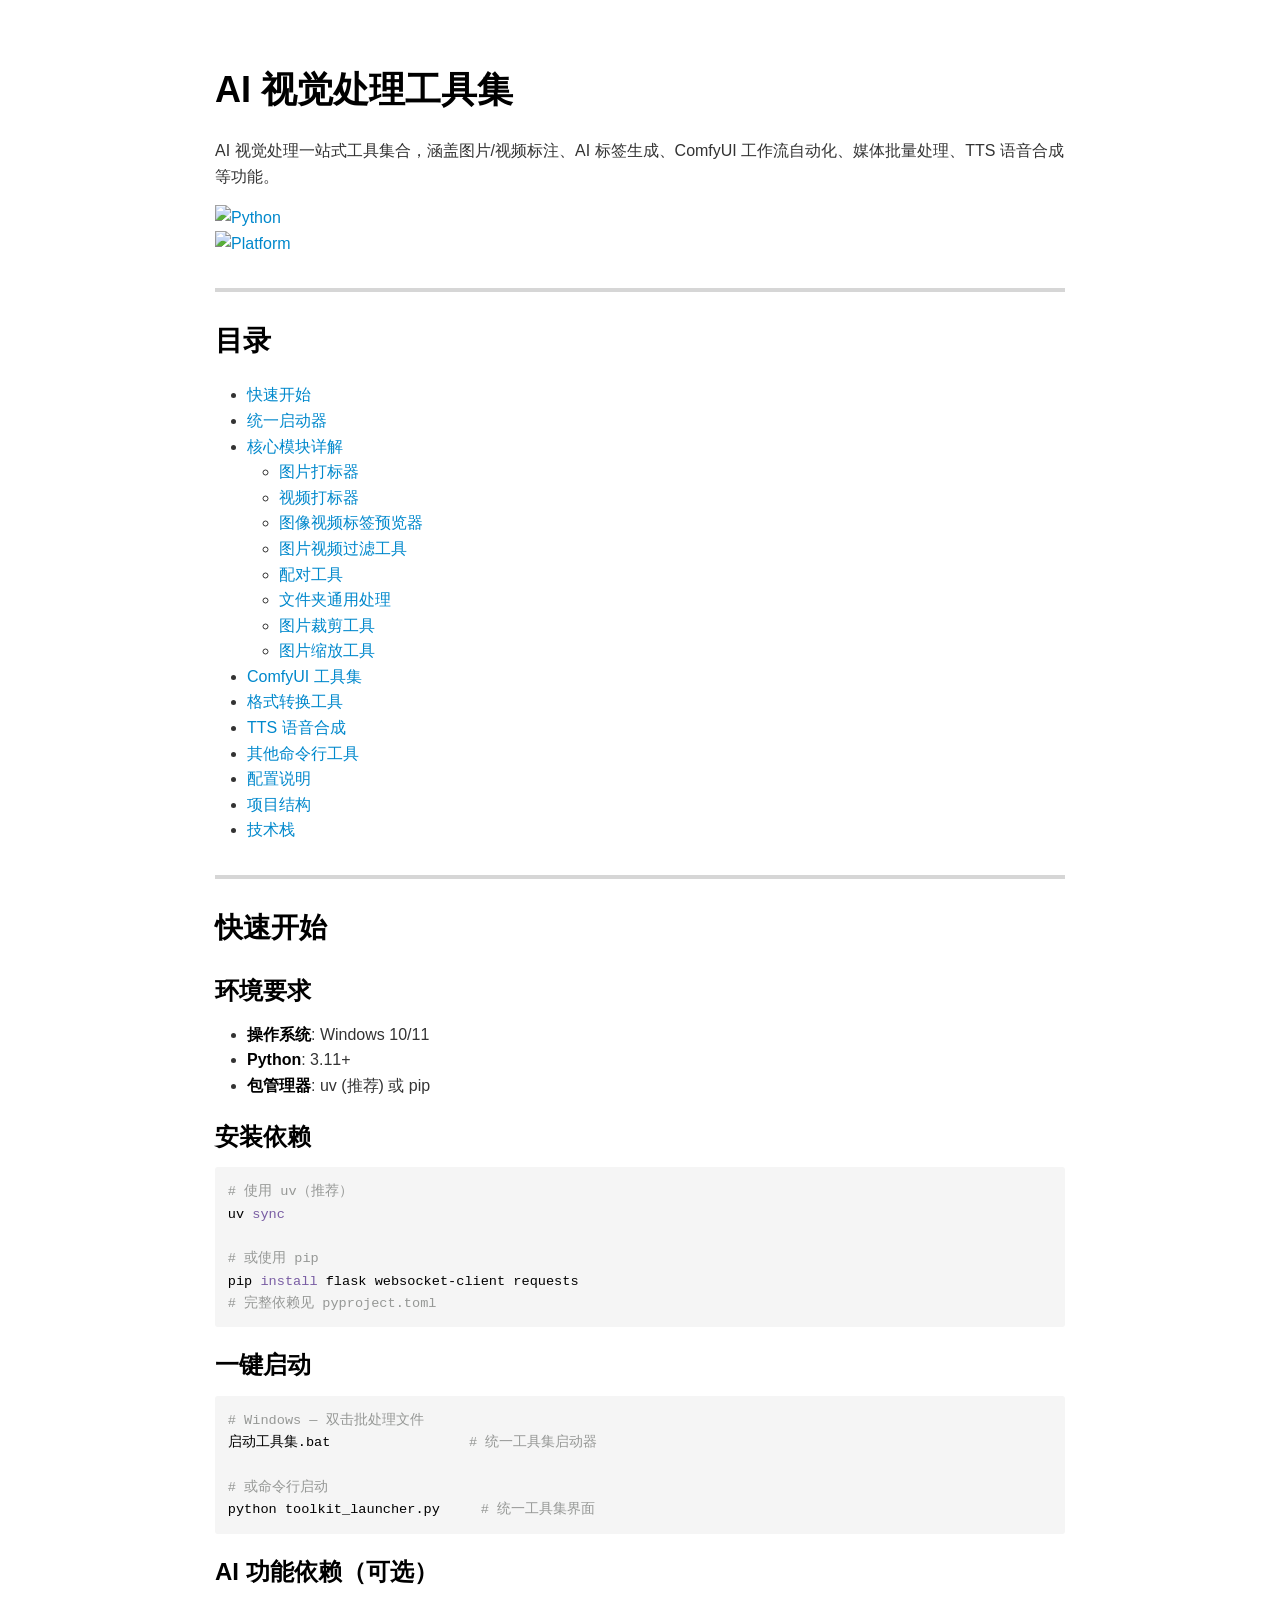
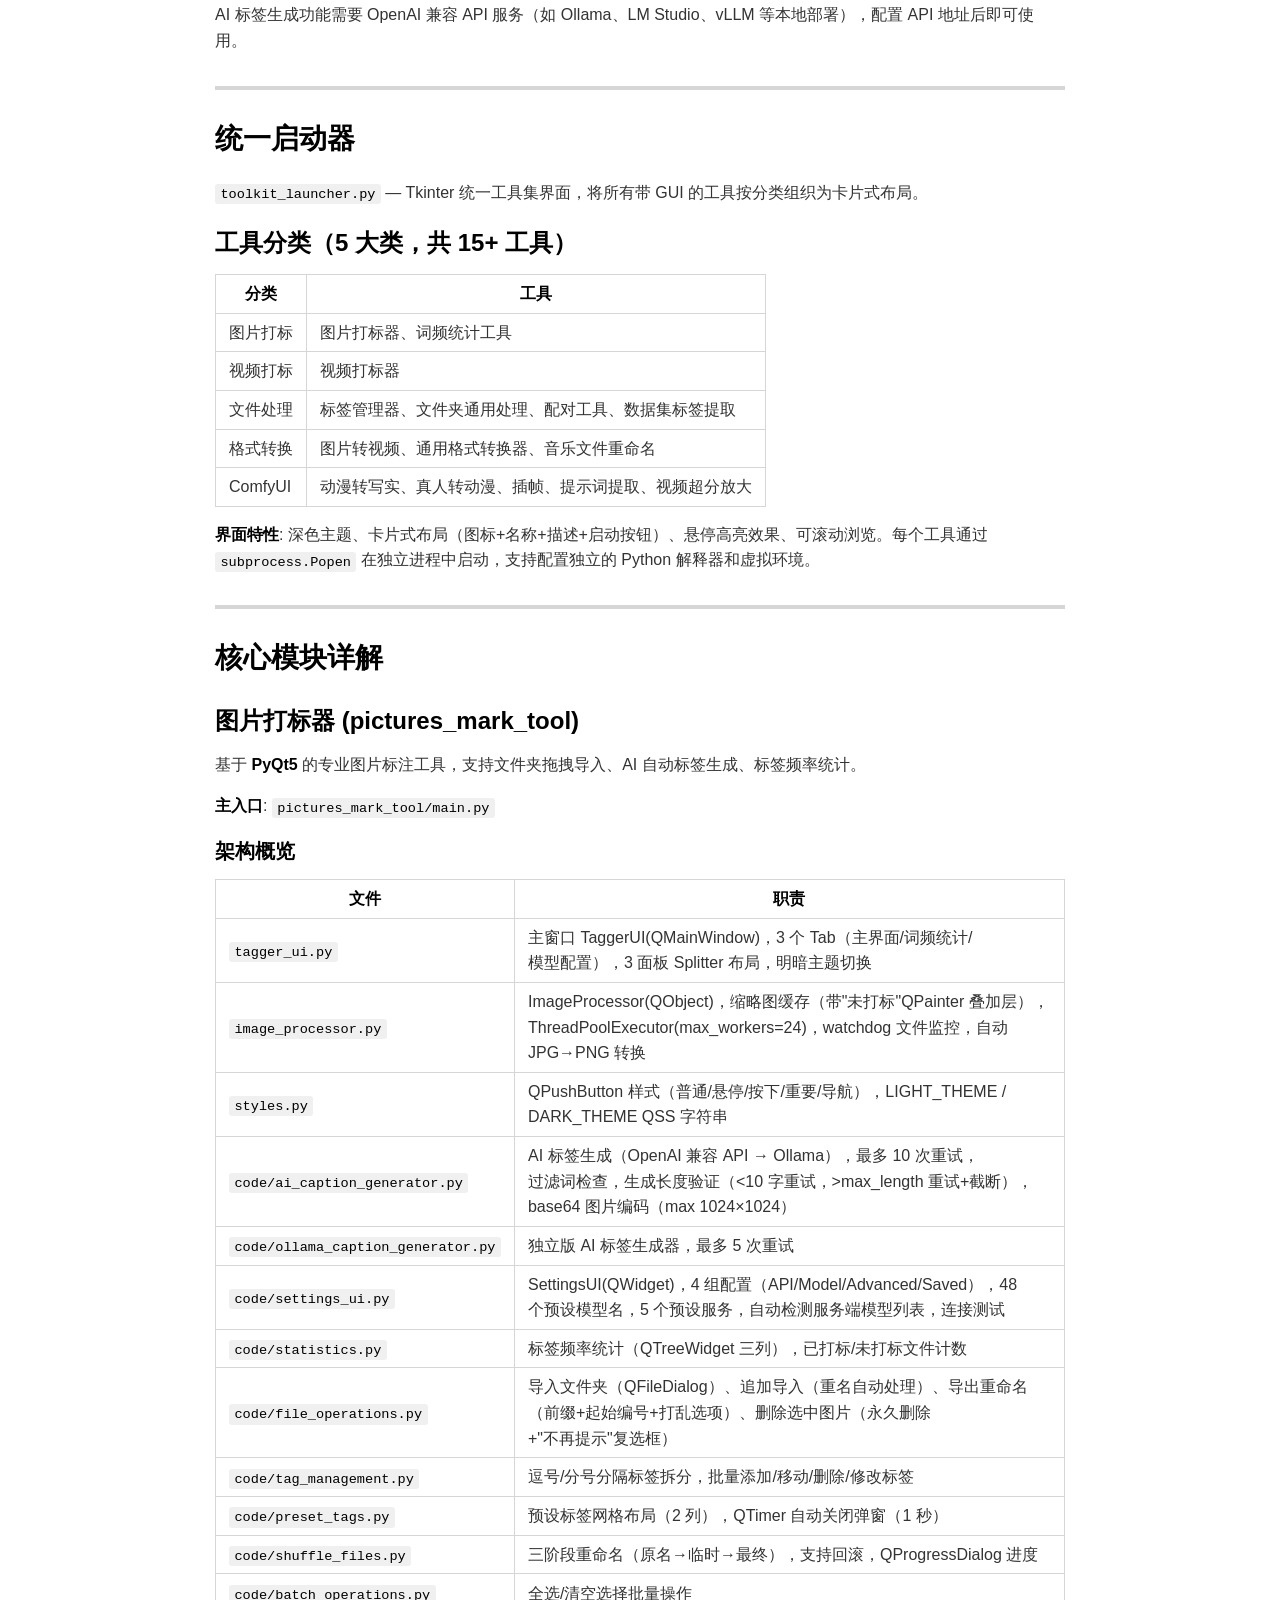
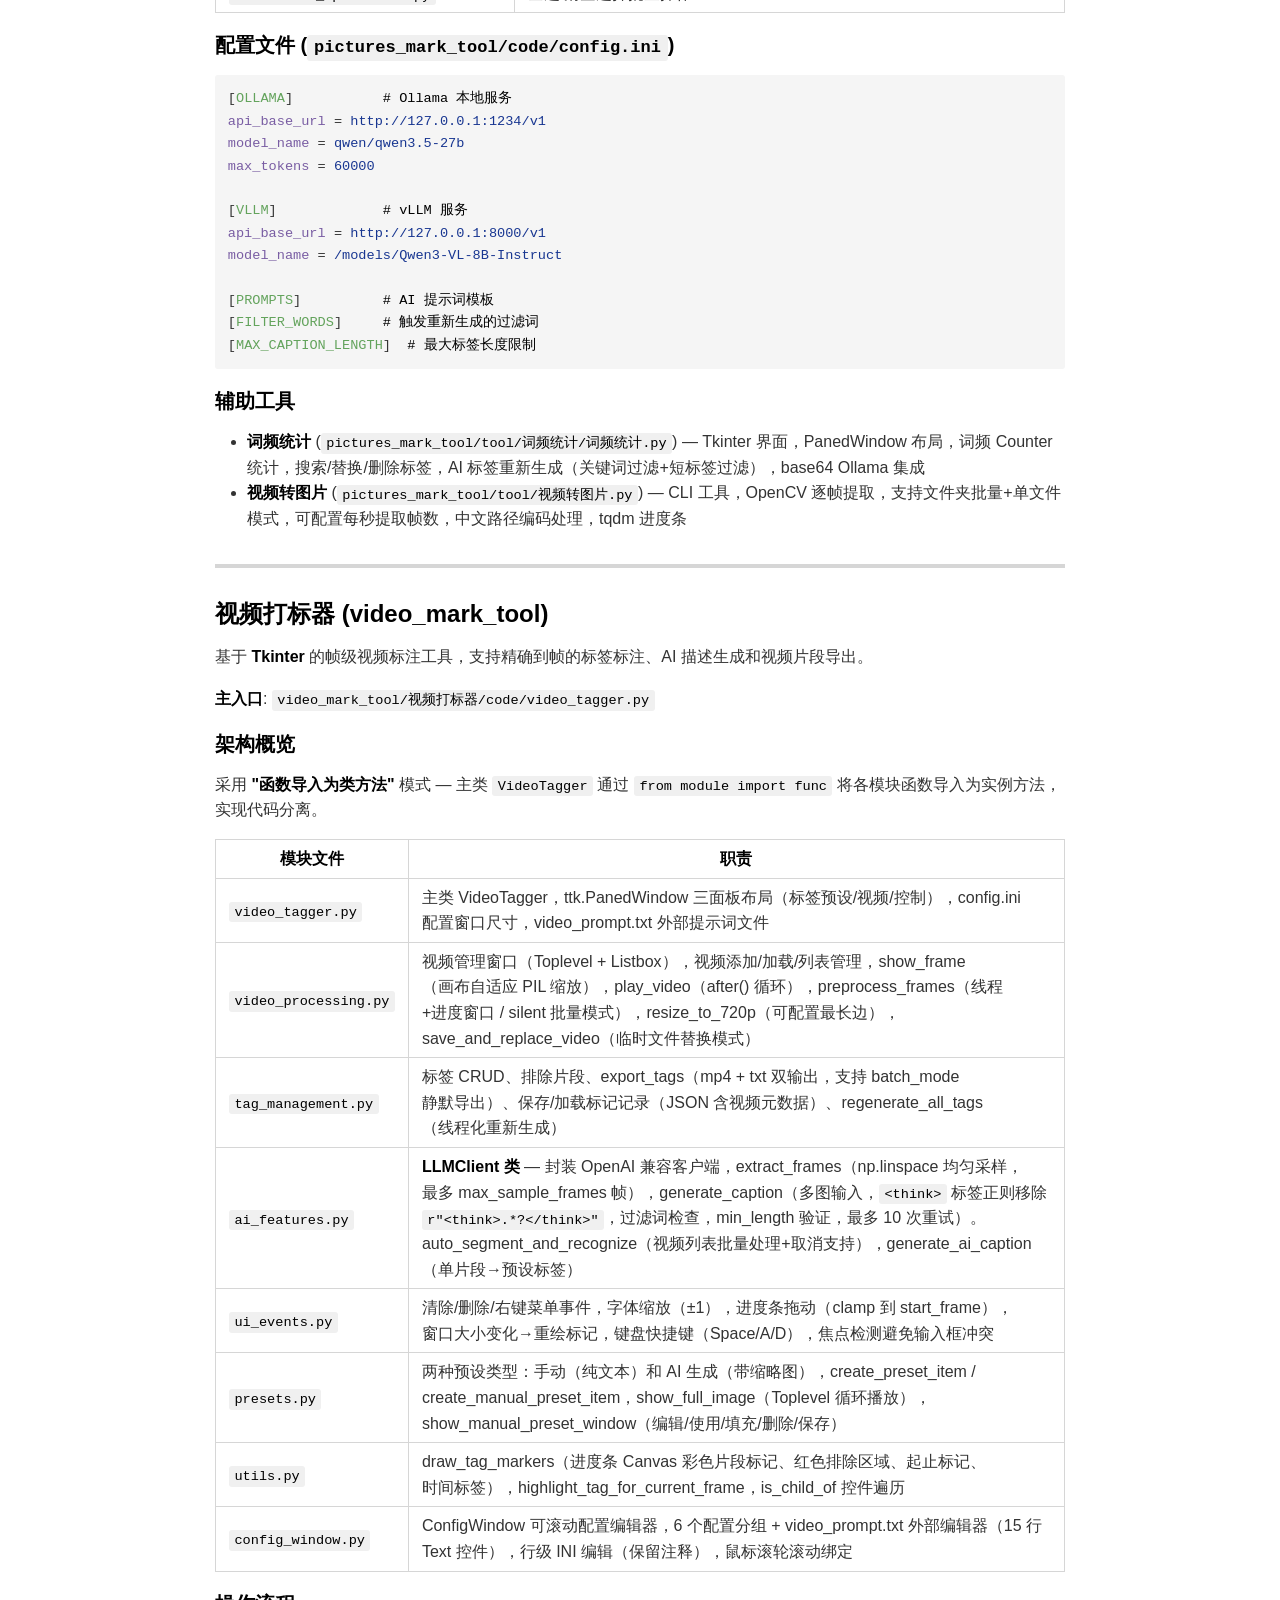
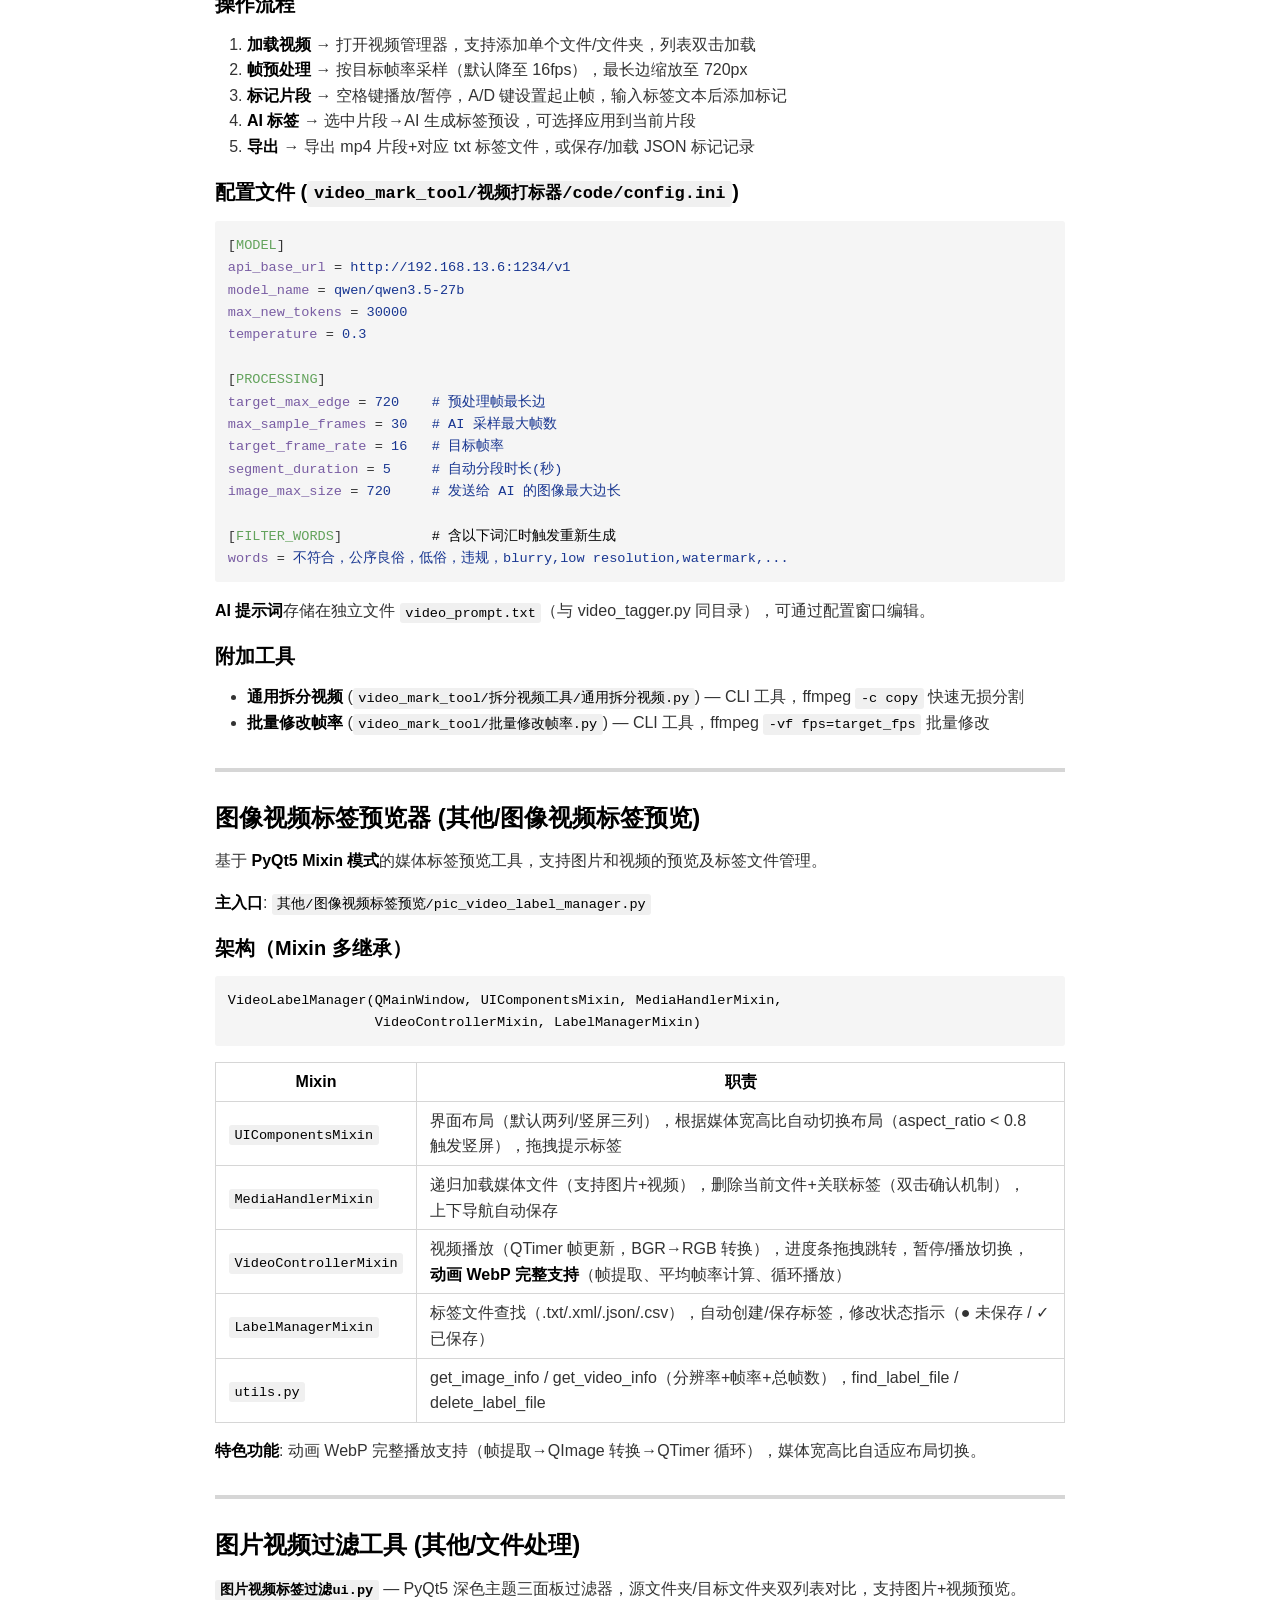
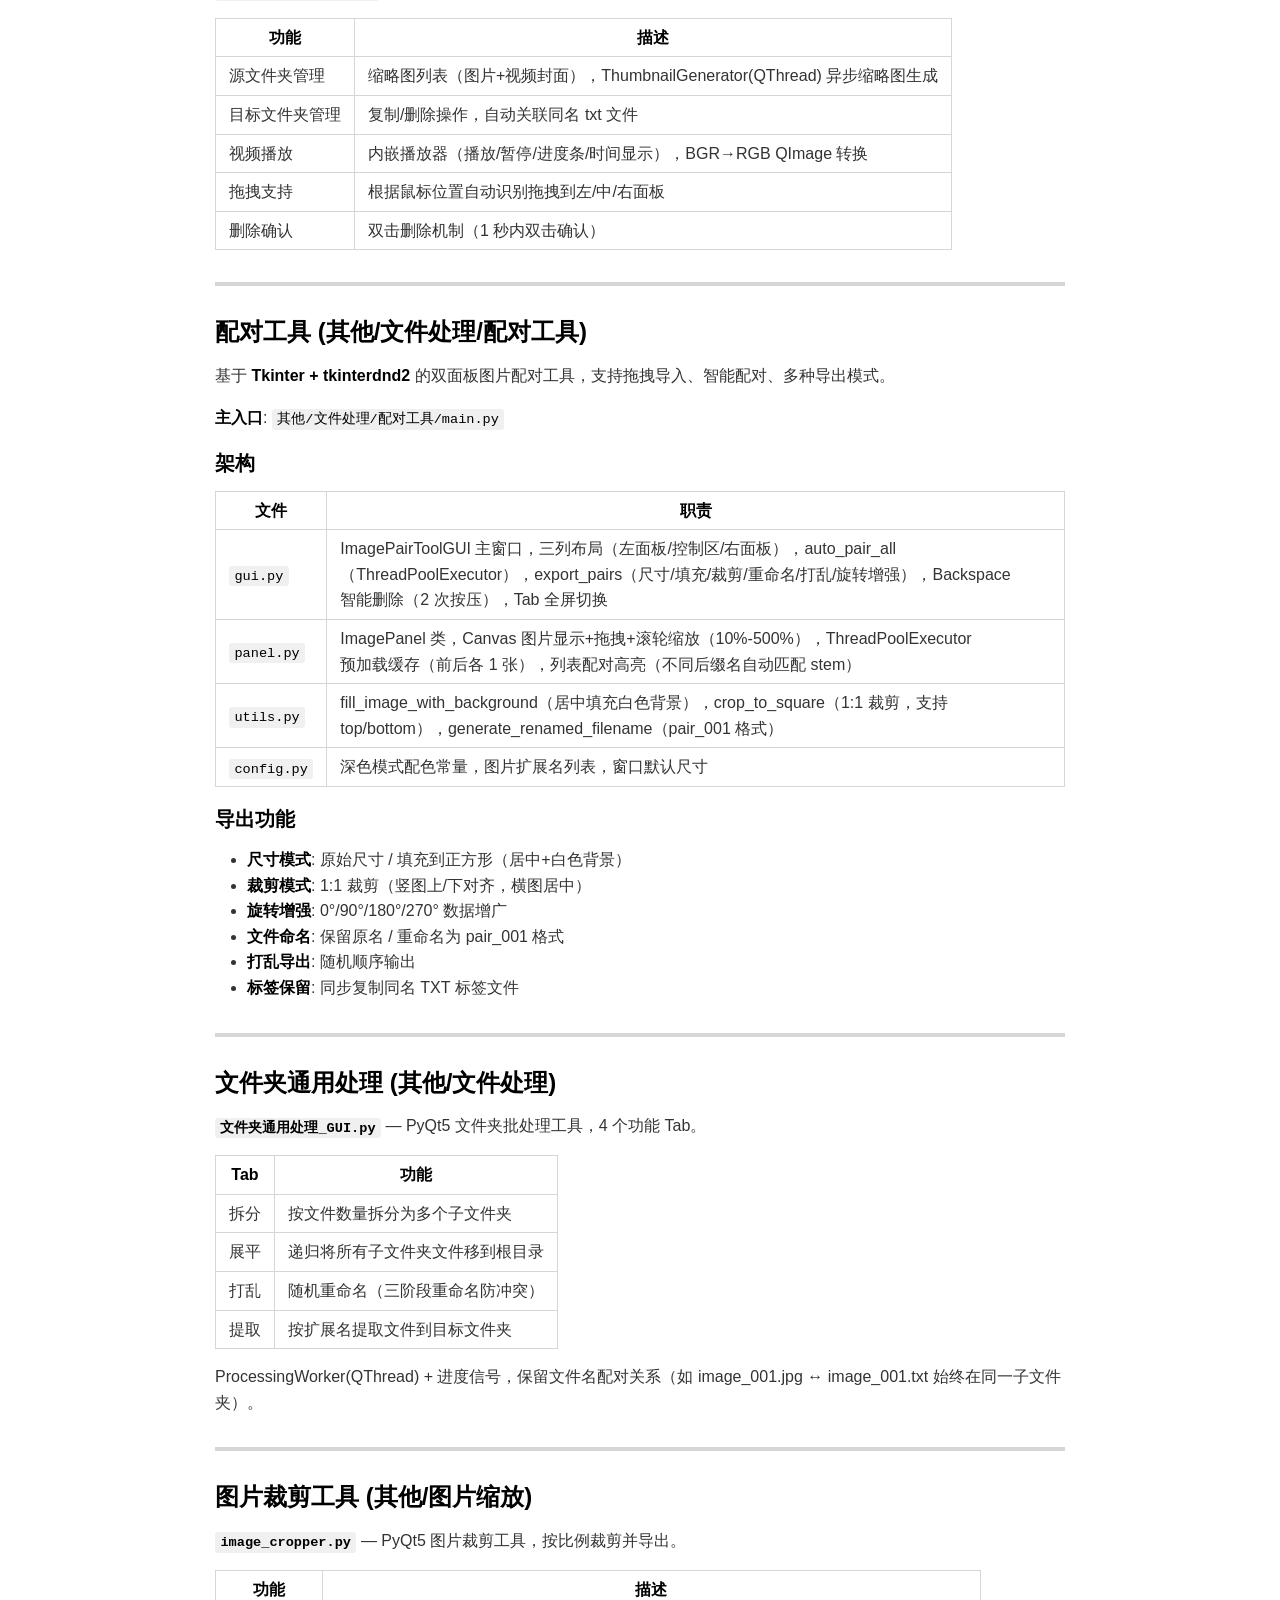
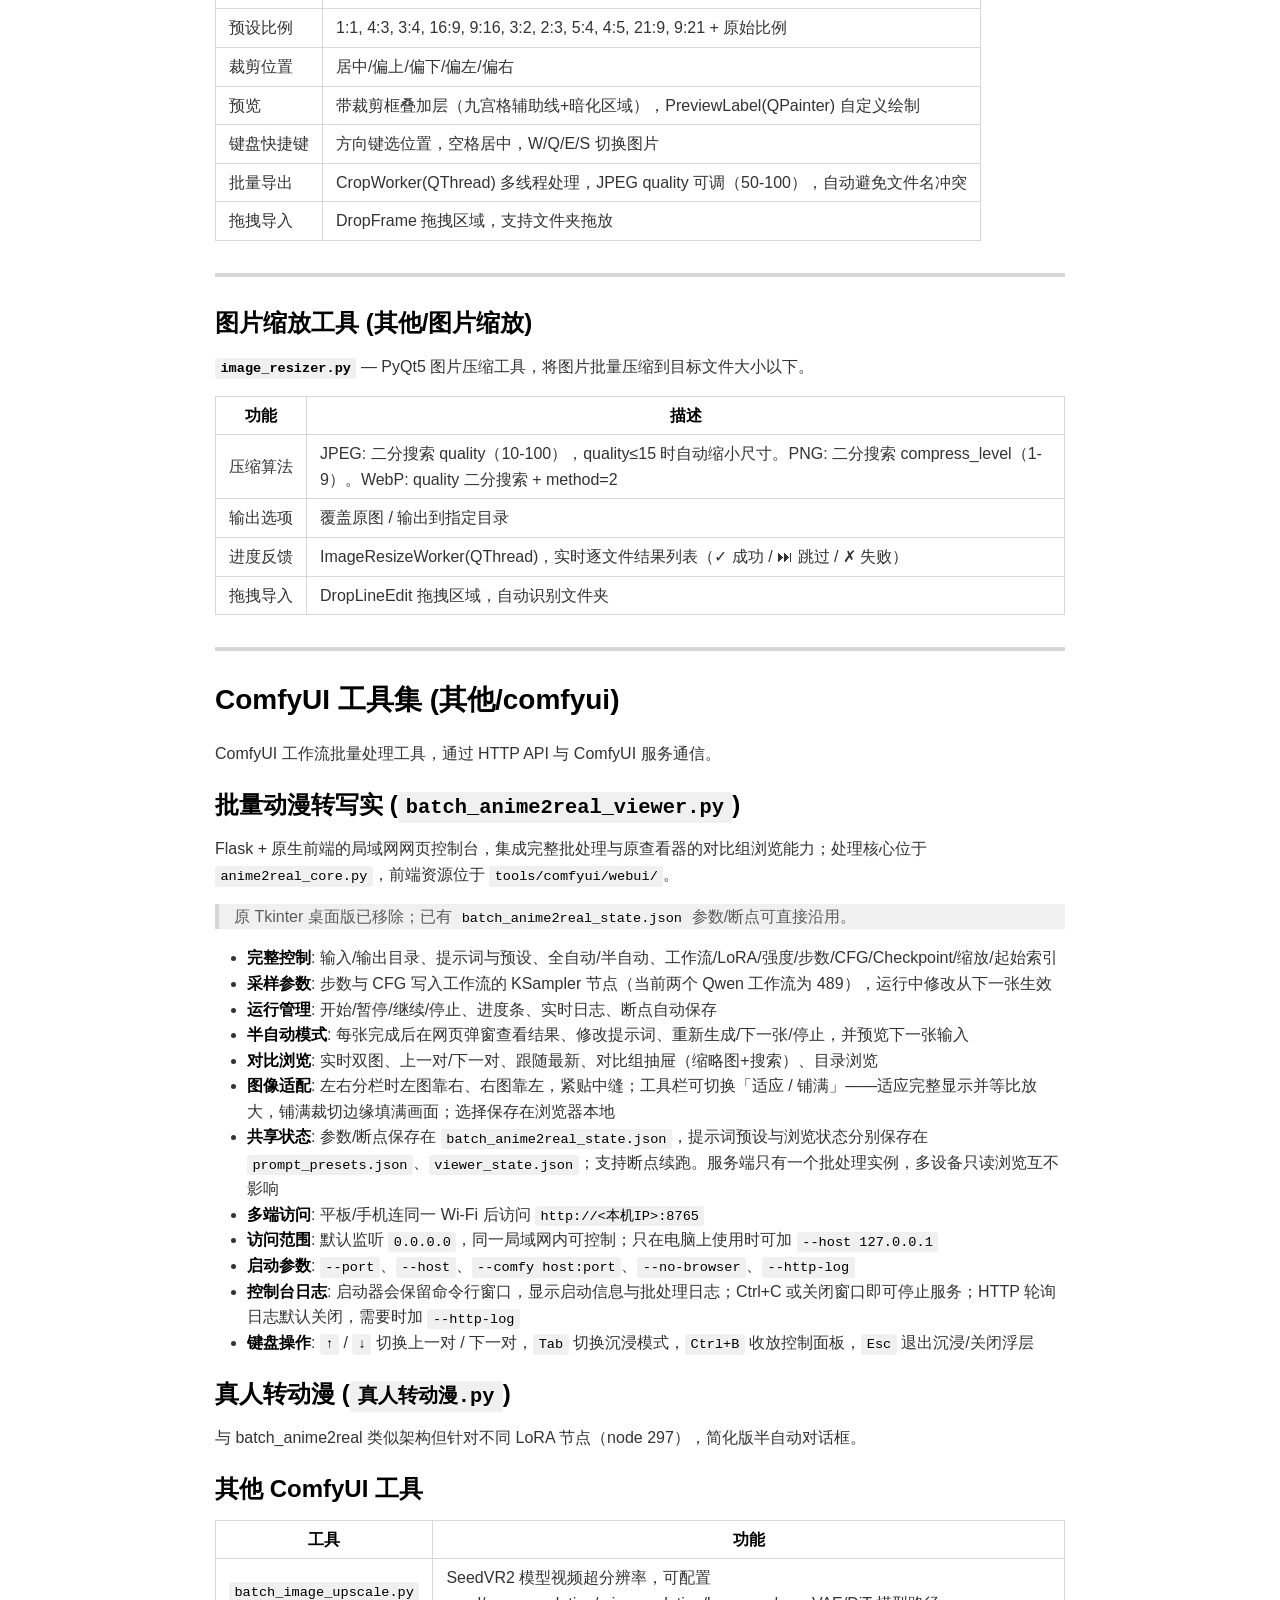
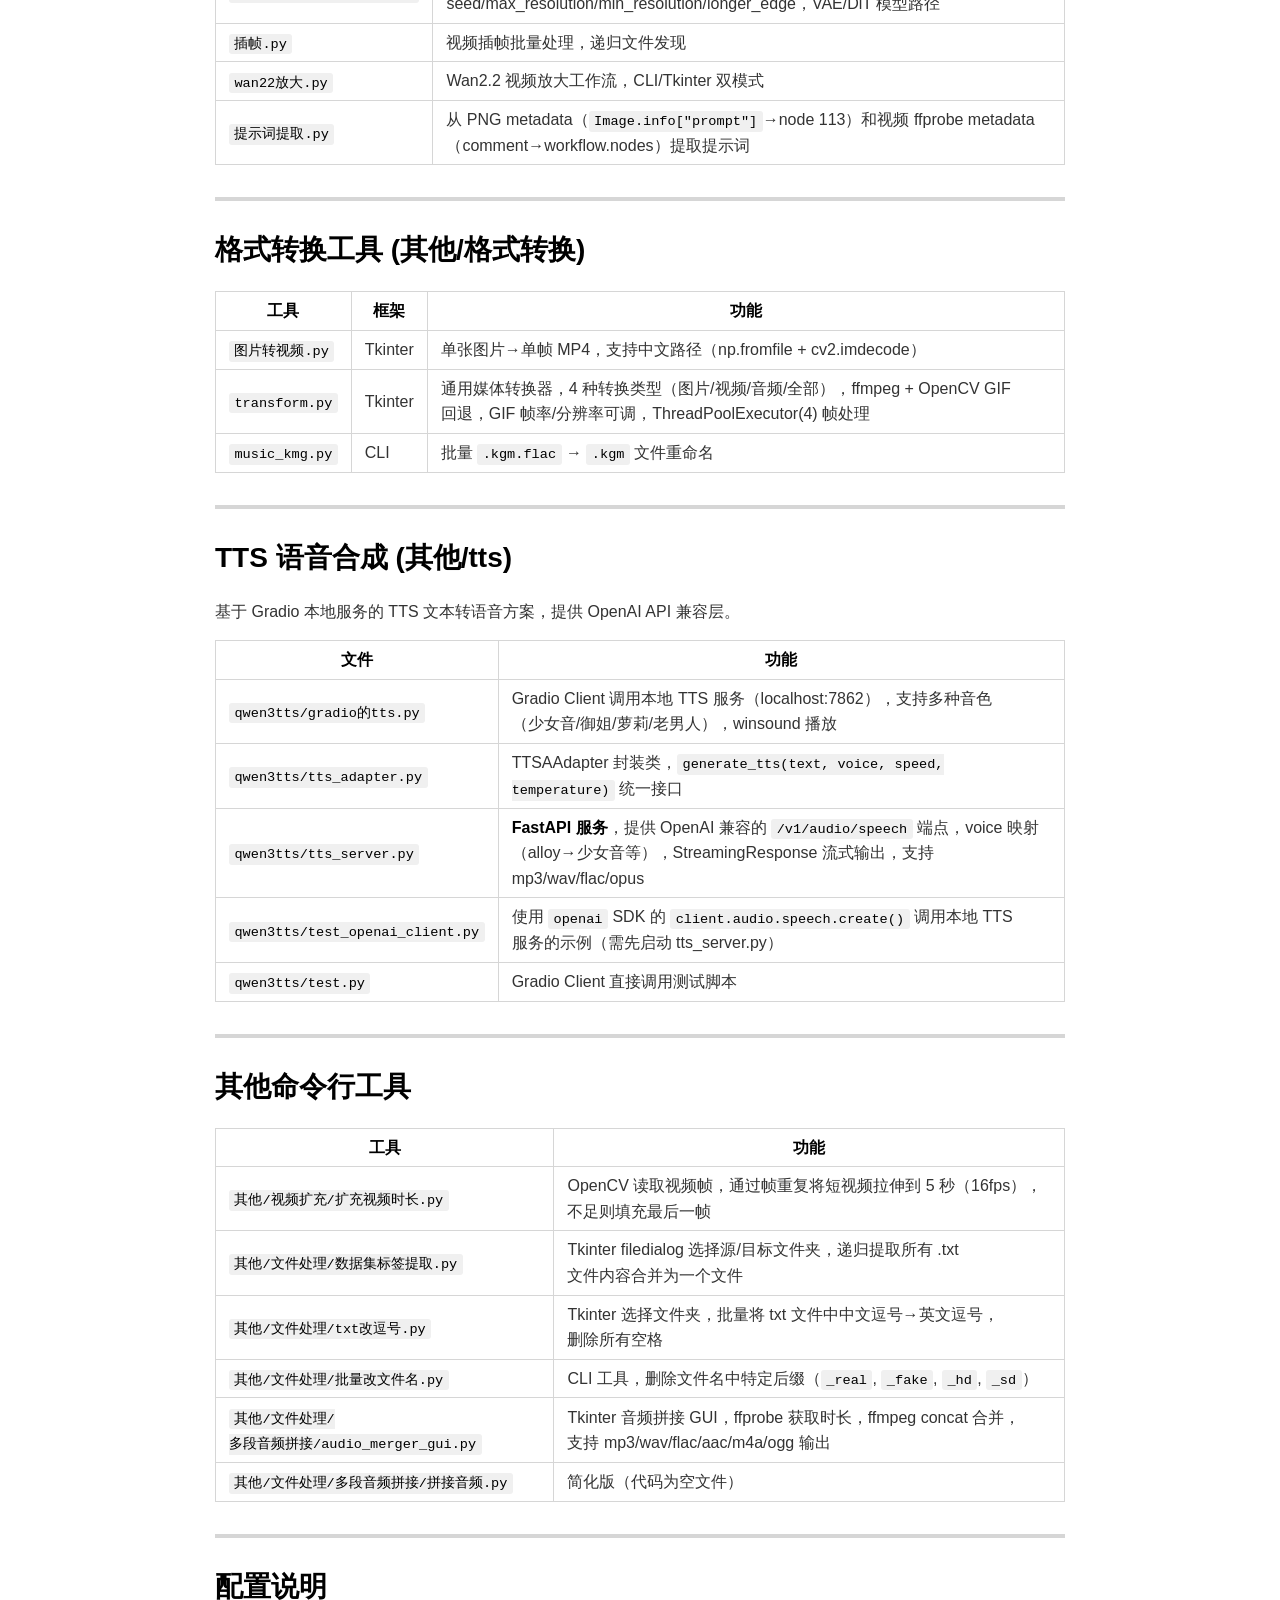
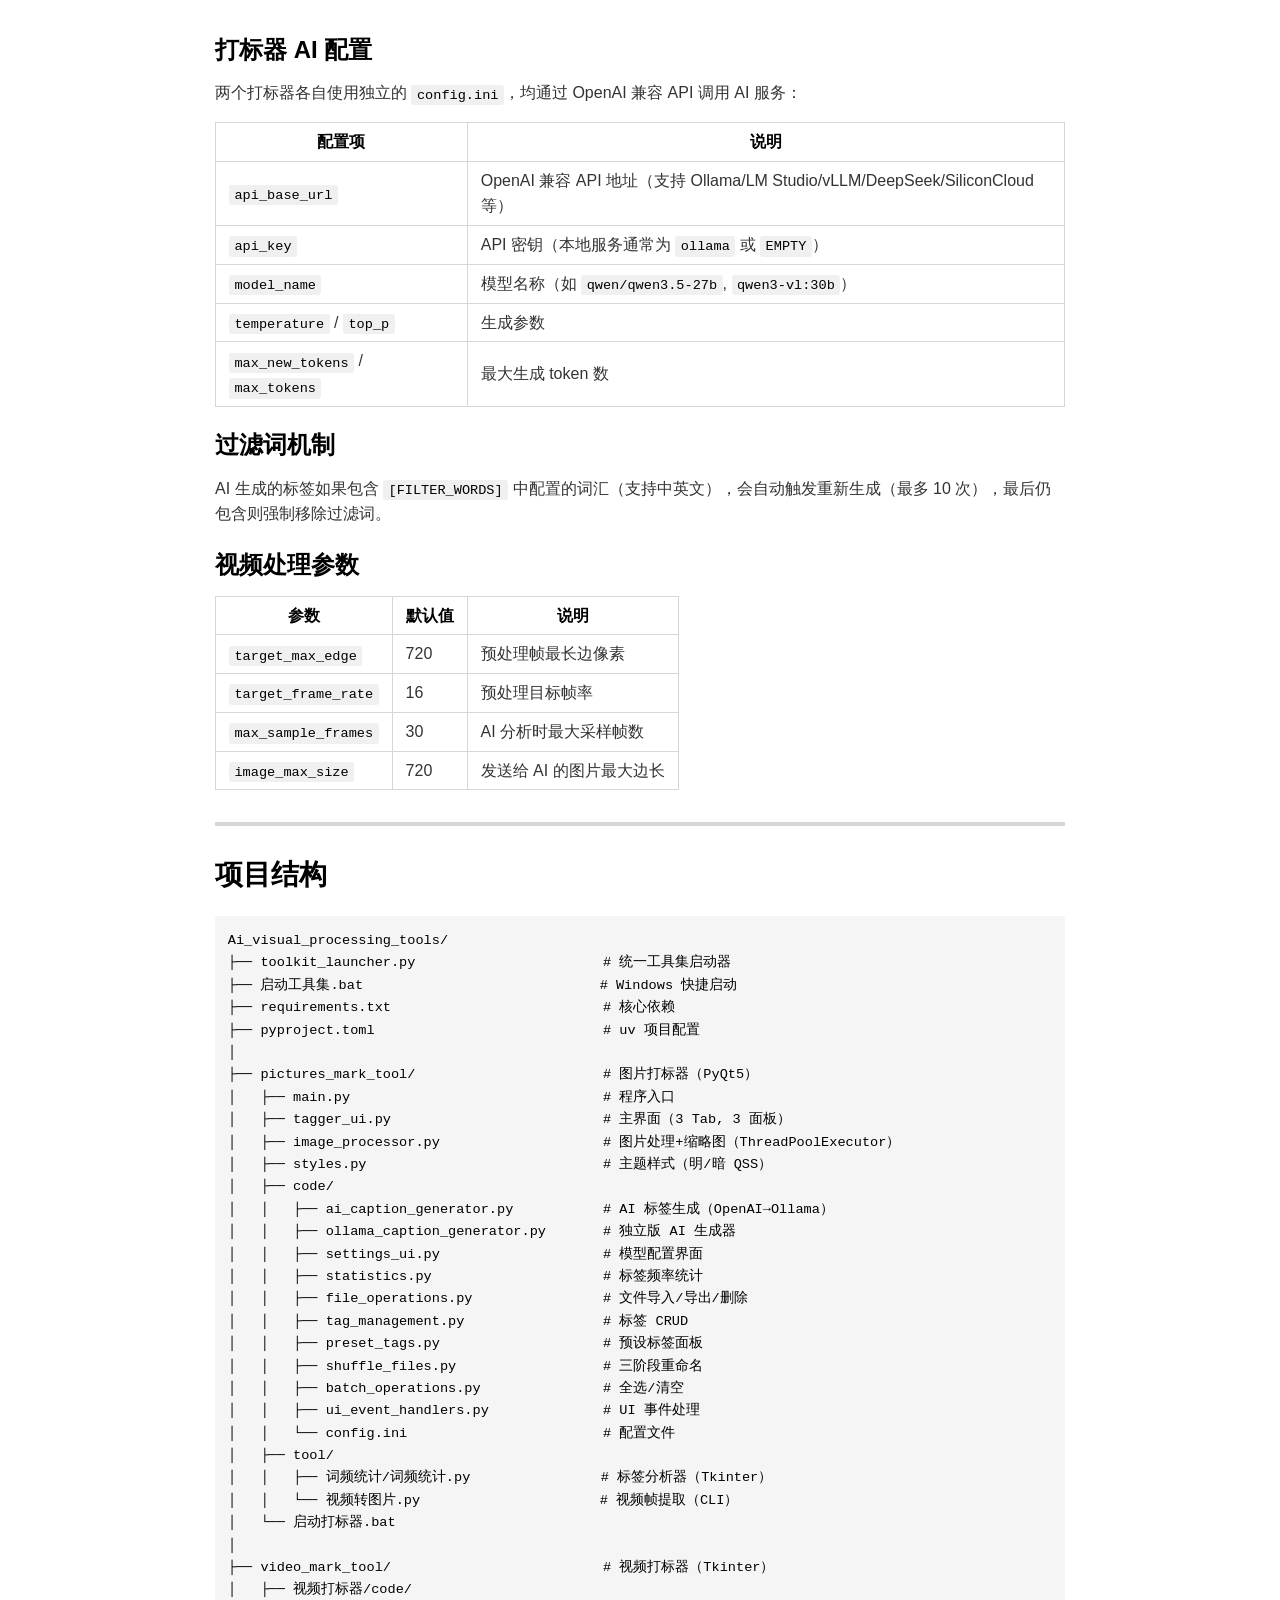
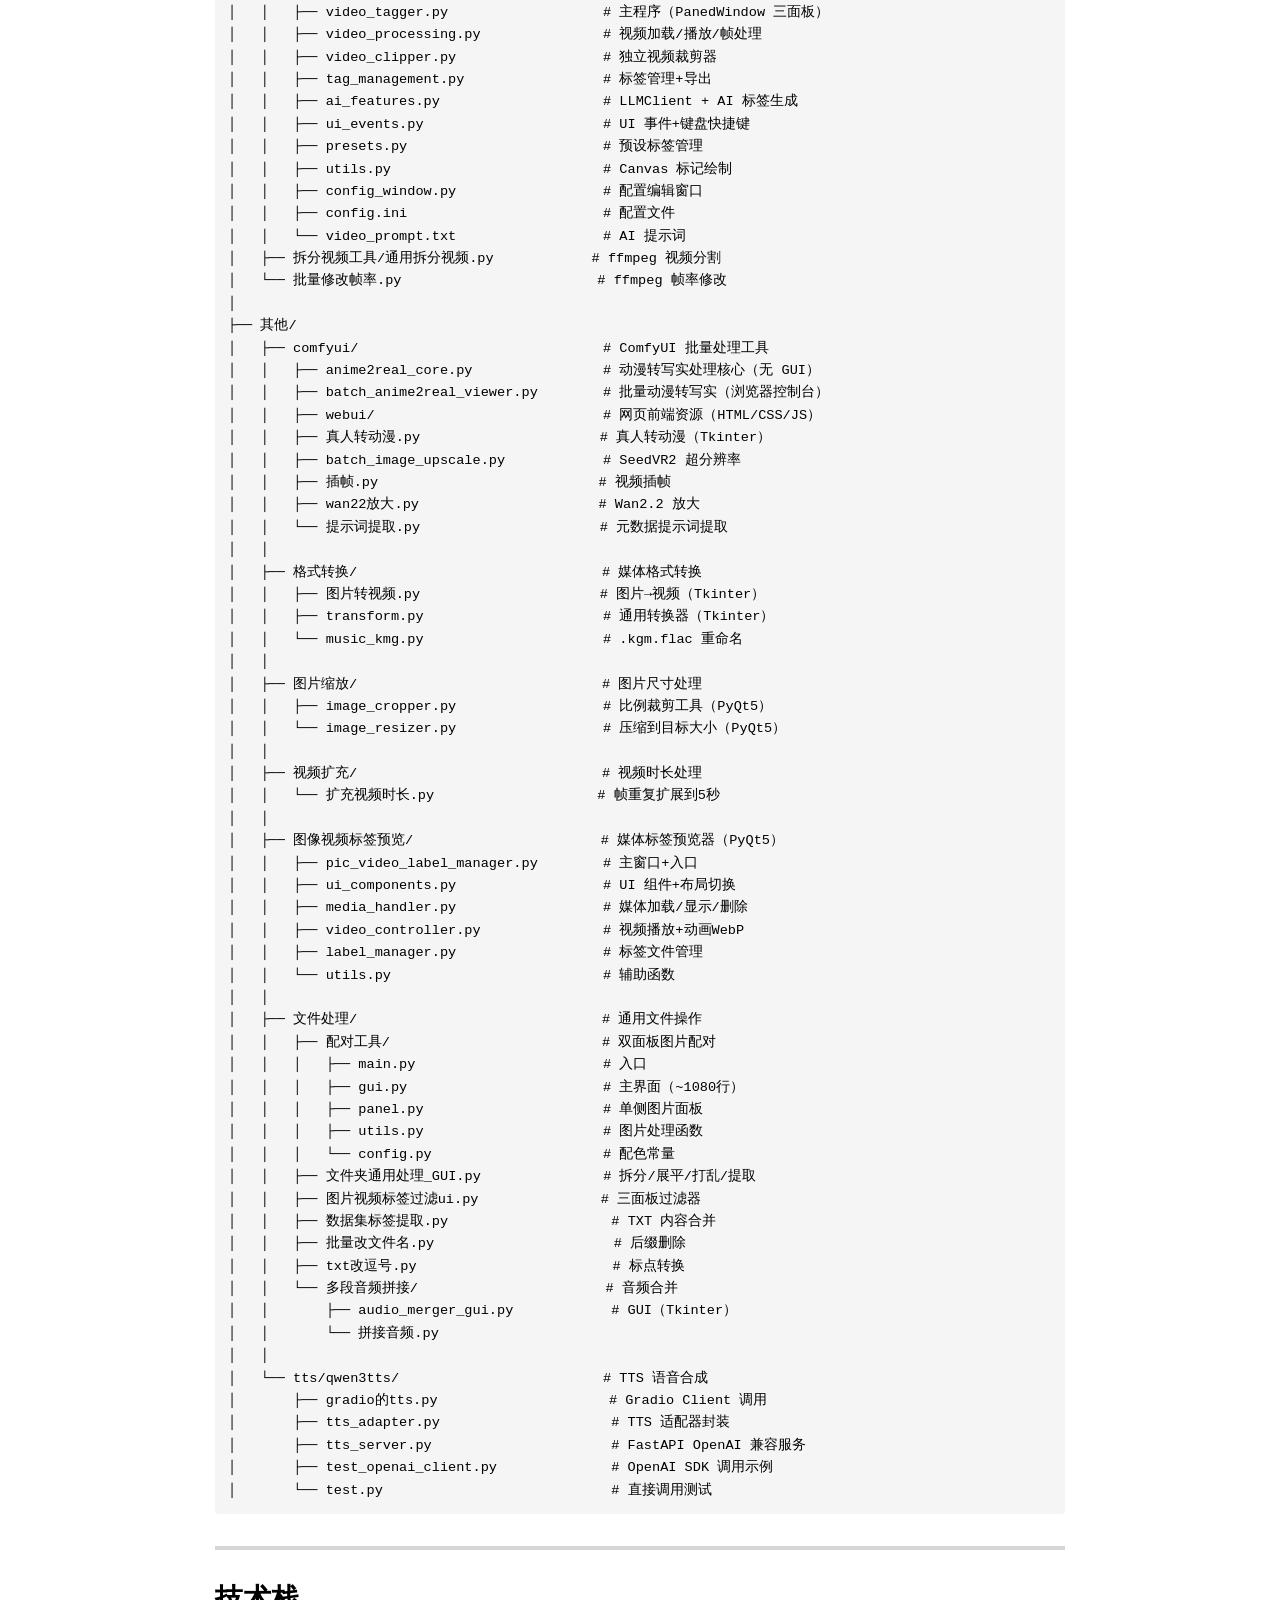
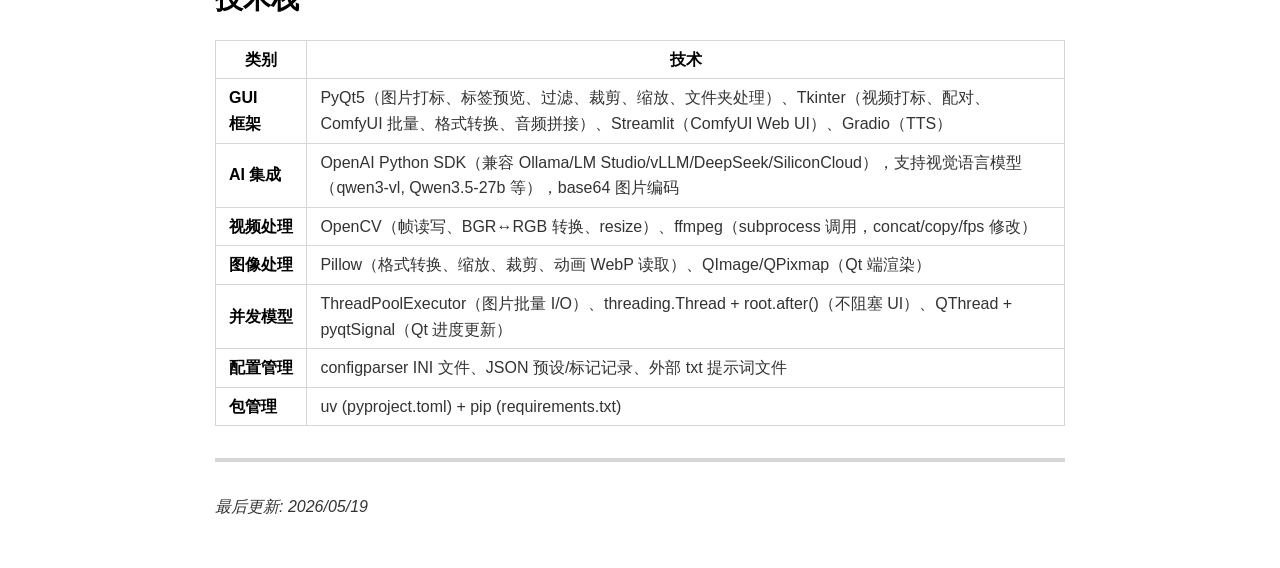
==== commit 0c5ea1c3: "动漫转写实改为纯网页版，完善控制台与参数能力 - 抽出 anime2real_core.py 共享处理核心，网页版不再依赖 tkinter  - 删除 Tkinter 桌面版与启动器卡片，网页版改为独" ====
--- a/README.html
+++ b/README.html
@@ -482,15 +482,25 @@
 </table>
 <hr>
 <h2 id="comfyui-工具集-其他comfyui">ComfyUI 工具集 (其他/comfyui) </h2>
-<p>基于 Tkinter 的 ComfyUI 工作流批量处理工具，通过 HTTP API 与 ComfyUI 服务通信。</p>
-<h3 id="批量动漫转写实-batch_anime2realpy">批量动漫转写实 (<code>batch_anime2real.py</code>) </h3>
-<p>~1000 行 Tkinter GUI，双 Canvas 预览（输入右对齐/输出左对齐），支持完整/半自动模式。</p>
+<p>ComfyUI 工作流批量处理工具，通过 HTTP API 与 ComfyUI 服务通信。</p>
+<h3 id="批量动漫转写实-batch_anime2real_viewerpy">批量动漫转写实 (<code>batch_anime2real_viewer.py</code>) </h3>
+<p>Flask + 原生前端的局域网网页控制台，集成完整批处理与原查看器的对比组浏览能力；处理核心位于 <code>anime2real_core.py</code>，前端资源位于 <code>tools/comfyui/webui/</code>。</p>
+<blockquote>
+<p>原 Tkinter 桌面版已移除；已有 <code>batch_anime2real_state.json</code> 参数/断点可直接沿用。</p>
+</blockquote>
 <ul>
-<li><strong>LoRA 管理</strong>: 从 <code>J:\models\loras</code> 自动发现 LoRA 模型</li>
-<li><strong>提示词预设</strong>: JSON 文件保存/加载提示词预设</li>
-<li><strong>半自动模式</strong>: 每张图片处理前弹出确认对话框，支持跳过/接受/参数调整</li>
-<li><strong>处理控制</strong>: 暂停/恢复/停止，F11 全屏，Tab 隐藏控制面板</li>
-<li><strong>输出组织</strong>: 自动分 control/target 子文件夹</li>
+<li><strong>完整控制</strong>: 输入/输出目录、提示词与预设、全自动/半自动、工作流/LoRA/强度/步数/CFG/Checkpoint/缩放/起始索引</li>
+<li><strong>采样参数</strong>: 步数与 CFG 写入工作流的 KSampler 节点（当前两个 Qwen 工作流为 489），运行中修改从下一张生效</li>
+<li><strong>运行管理</strong>: 开始/暂停/继续/停止、进度条、实时日志、断点自动保存</li>
+<li><strong>半自动模式</strong>: 每张完成后在网页弹窗查看结果、修改提示词、重新生成/下一张/停止，并预览下一张输入</li>
+<li><strong>对比浏览</strong>: 实时双图、上一对/下一对、跟随最新、对比组抽屉（缩略图+搜索）、目录浏览</li>
+<li><strong>图像适配</strong>: 左右分栏时左图靠右、右图靠左，紧贴中缝；工具栏可切换「适应 / 铺满」——适应完整显示并等比放大，铺满裁切边缘填满画面；选择保存在浏览器本地</li>
+<li><strong>共享状态</strong>: 参数/断点保存在 <code>batch_anime2real_state.json</code>，提示词预设与浏览状态分别保存在 <code>prompt_presets.json</code>、<code>viewer_state.json</code>；支持断点续跑。服务端只有一个批处理实例，多设备只读浏览互不影响</li>
+<li><strong>多端访问</strong>: 平板/手机连同一 Wi-Fi 后访问 <code>http://&lt;本机IP&gt;:8765</code></li>
+<li><strong>访问范围</strong>: 默认监听 <code>0.0.0.0</code>，同一局域网内可控制；只在电脑上使用时可加 <code>--host 127.0.0.1</code></li>
+<li><strong>启动参数</strong>: <code>--port</code>、<code>--host</code>、<code>--comfy host:port</code>、<code>--no-browser</code>、<code>--http-log</code></li>
+<li><strong>控制台日志</strong>: 启动器会保留命令行窗口，显示启动信息与批处理日志；Ctrl+C 或关闭窗口即可停止服务；HTTP 轮询日志默认关闭，需要时加 <code>--http-log</code></li>
+<li><strong>键盘操作</strong>: <code>↑</code> / <code>↓</code> 切换上一对 / 下一对，<code>Tab</code> 切换沉浸模式，<code>Ctrl+B</code> 收放控制面板，<code>Esc</code> 退出沉浸/关闭浮层</li>
 </ul>
 <h3 id="真人转动漫-真人转动漫py">真人转动漫 (<code>真人转动漫.py</code>) </h3>
 <p>与 batch_anime2real 类似架构但针对不同 LoRA 节点（node 297），简化版半自动对话框。</p>
@@ -521,9 +531,6 @@
 </tr>
 </tbody>
 </table>
-<blockquote>
-<p><strong>注意</strong>: <code>其他/comfyui/web_ui/</code> 目录下的 Streamlit Web UI 文件未在本次文件读取范围内，其功能以实际代码为准。</p>
-</blockquote>
 <hr>
 <h2 id="格式转换工具-其他格式转换">格式转换工具 (其他/格式转换) </h2>
 <table>
@@ -737,13 +744,14 @@
 │
 ├── 其他/
 │   ├── comfyui/                              # ComfyUI 批量处理工具
-│   │   ├── batch_anime2real.py               # 批量动漫转写实（~1000行）
+│   │   ├── anime2real_core.py                # 动漫转写实处理核心（无 GUI）
+│   │   ├── batch_anime2real_viewer.py        # 批量动漫转写实（浏览器控制台）
+│   │   ├── webui/                            # 网页前端资源（HTML/CSS/JS）
 │   │   ├── 真人转动漫.py                      # 真人转动漫（Tkinter）
 │   │   ├── batch_image_upscale.py            # SeedVR2 超分辨率
 │   │   ├── 插帧.py                           # 视频插帧
 │   │   ├── wan22放大.py                      # Wan2.2 放大
-│   │   ├── 提示词提取.py                      # 元数据提示词提取
-│   │   └── web_ui/                           # Streamlit Web 应用
+│   │   └── 提示词提取.py                      # 元数据提示词提取
 │   │
 │   ├── 格式转换/                              # 媒体格式转换
 │   │   ├── 图片转视频.py                      # 图片→视频（Tkinter）
